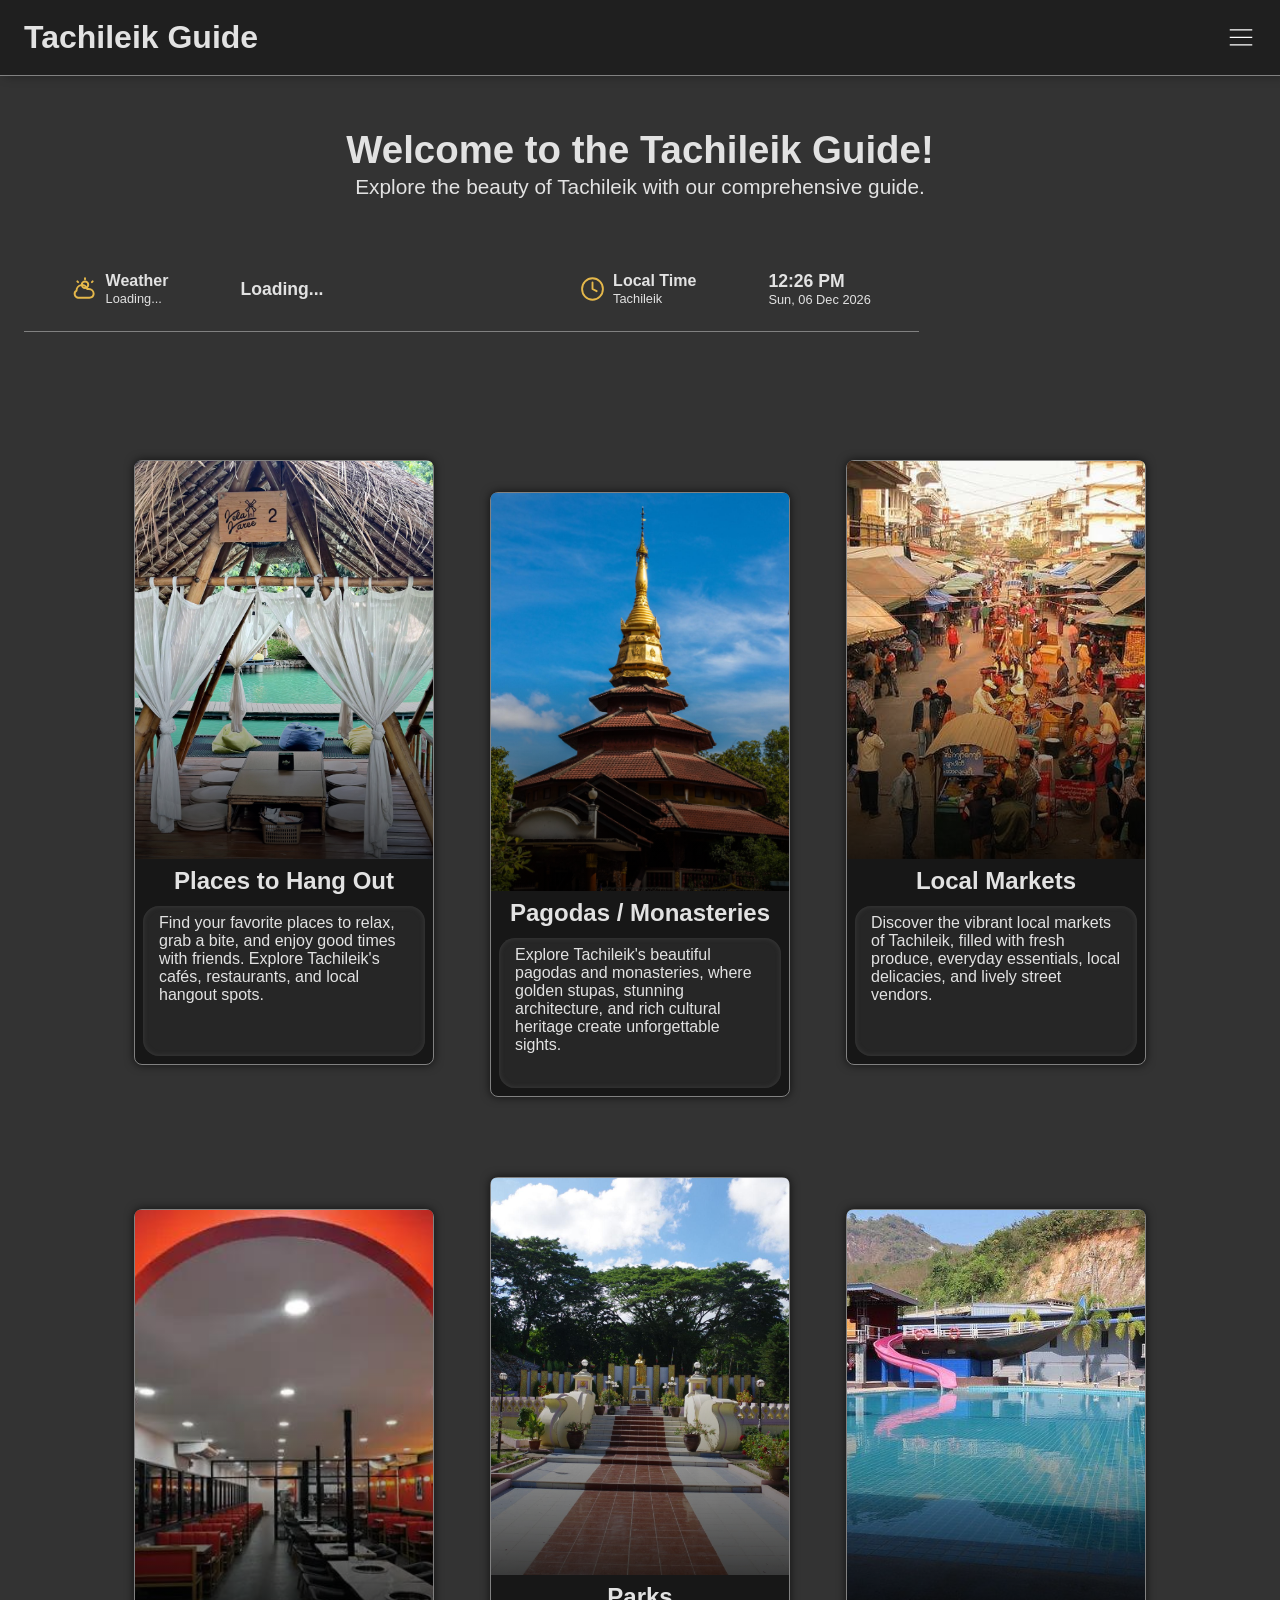
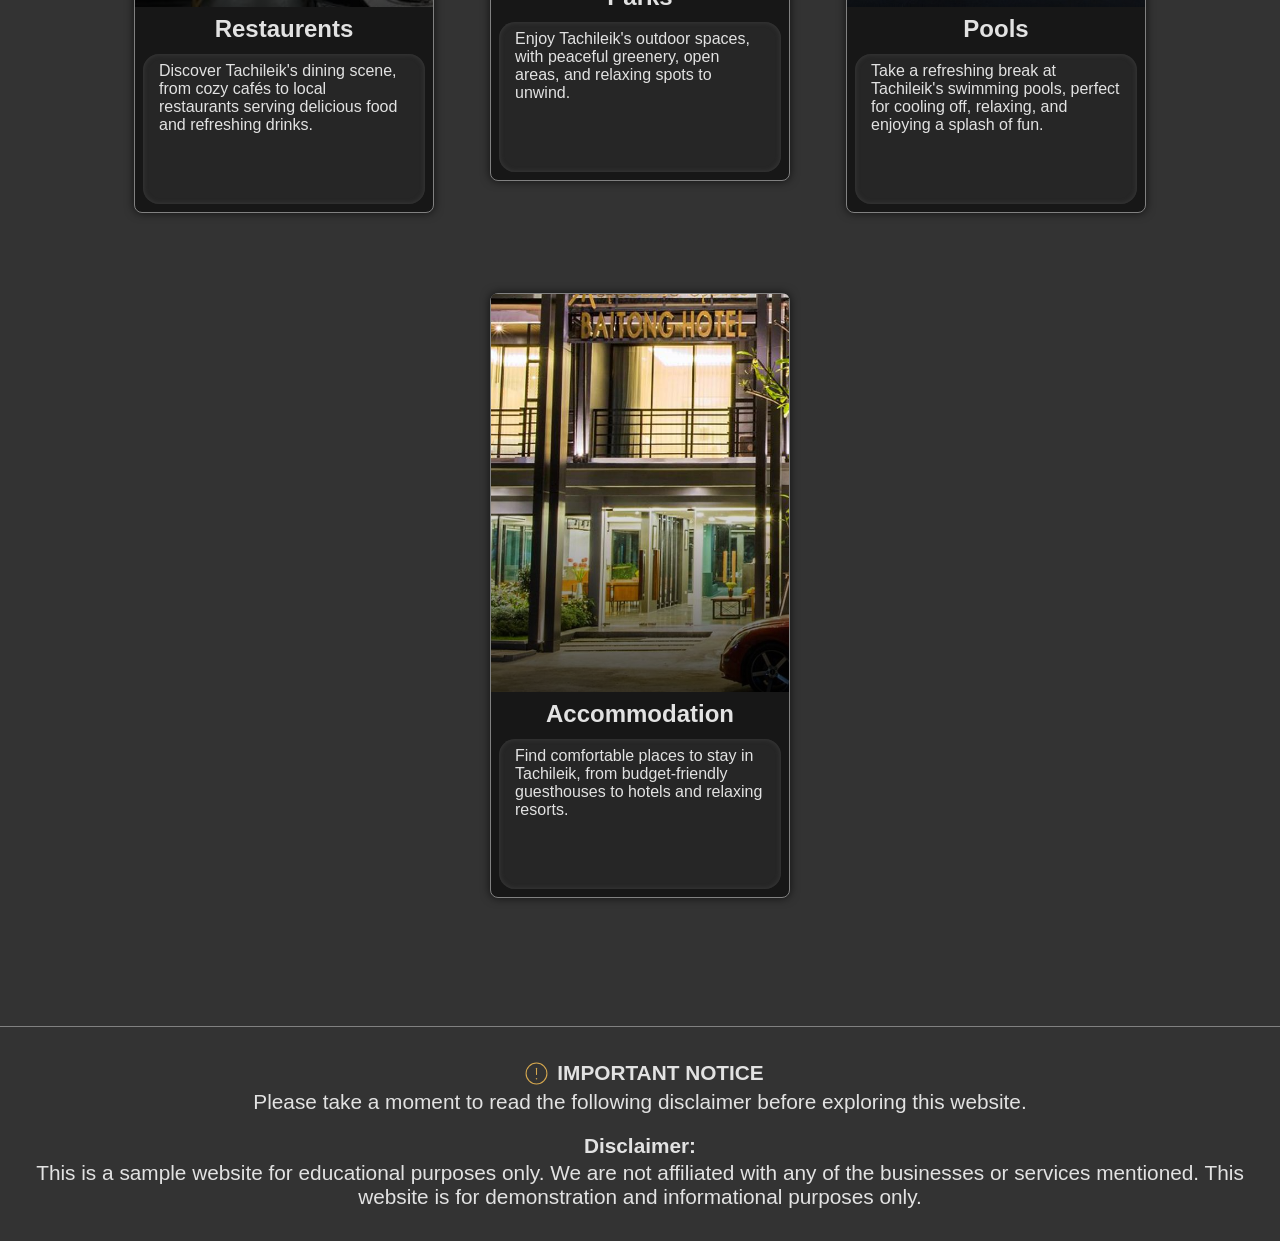
==== index.html @ 9fef6ff6 "commit 5" ====
<!DOCTYPE html>
<html lang="en">

<head>
<!--START OF HEAD-->
  <meta charset="UTF-8">
  <meta name="viewport" content="width=device-width, initial-scale=1.0">

  <link rel="stylesheet" href="../css/tachileik-guide.min.css">

  <link rel="preload" as="style" href="../css/tachileik-guide.min.css" fetchpriority="high">
  <link rel="preload" as="image" href="../images/img2.png" fetchpriority="high">
  <link rel="preload" as="image" href="../images/temple.png">
  
  <title>Tachileik Guide</title>
<!--END OF HEAD-->
</head>

<body>
<!--START OF BODY-->
  <div id="header"></div>

  <main>
  <!--START OF MAIN-->
    <h2 class="welcome">Welcome to the Tachileik Guide!</h2>
    <p class="follow-up">Explore the beauty of Tachileik with our comprehensive guide.</p>

    <div class="weather-info">
      <div class="first-weather-row">
        <img class="weather-icon" src="../images/weather-icon (1).svg" alt="Weather-Icon">
        
        <div class="weather-container">
          <p class="weather-text">Weather</p>
          <p id="weather">Loading...</p>
        </div>

        <p id="temperature">Loading...</p>
      </div>
      
      <div class="second-weather-row">
        <img class="clock-icon" src="../images/clock-icon (1).svg" alt="Clock-Icon">

        <div class="clock-text-container">
          <p class="clock-text1">Local Time</p>
          <p class="clock-text2">Tachileik</p>
        </div>

        <div>
          <p id="local-time">--:--</p>
          <div id="local-date"></div>
        </div>
      </div>
    </div>

    <div class="cards-container1">
      <div class="card">
        <a class="img-container" href="https://rays-08.github.io/Tour-Guide/places-to-hang-out.html">
          <img class="img" src="../images/img2.png" alt="Places to Hang Out" loading="eager" decoding="async" fetchpriority="high">
        </a>
        <div class="card-title">Places to Hang Out</div>
        <div class="description">
          Find your favorite places to relax, grab a bite, and enjoy good times with friends. Explore Tachileik's cafés, restaurants, and local hangout spots.
        </div>
      </div>

      <div class="card-down">
        <a class="img-container" href="https://rays-08.github.io/Tour-Guide/pagodas.html">
          <img class="img" src="../images/temple.png" alt="Pagodas And Monasteries" loading="eager" decoding="async" fetchpriority="high">
        </a>
        <div class="card-title">Pagodas / Monasteries</div>
        <div class="description">
          Explore Tachileik's beautiful pagodas and monasteries, where golden stupas, stunning architecture, and rich cultural heritage create unforgettable sights.
        </div>
      </div>

      <div class="card">
        <a class="img-container">
          <img class="img" src="../images/SnFEyh2oDvaNOJQfcMAujyVOB-jiiSwL-f52LvR13aoZJwIIqnyJbkn3SBU4xixi9l1EBzee65t_29WYkrBfz5Sn_pTcyrygx_bmz1-sH93n67tfgxj6CEBc_IGyyyPQIz2jNd_o9pTVyCtwMfGjGwdp.png" alt="Local Markets" loading="eager" decoding="async" fetchpriority="high">
        </a>
        <div class="card-title">Local Markets</div>
        <div class="description">
          Discover the vibrant local markets of Tachileik, filled with fresh produce, everyday essentials, local delicacies, and lively street vendors.
        </div>
      </div>

      <div class="card-down">
        <a class="img-container">
          <img class="img" src="../images/dafs.png" alt="Restaurents" loading="lazy" decoding="async">
        </a>
        <div class="card-title">Restaurents</div>
        <div class="description">
          Discover Tachileik's dining scene, from cozy cafés to local restaurants serving delicious food and refreshing drinks.
        </div>
      </div>

      <div class="card">
        <a class="img-container">
          <img class="img" src="../images/fs.png" alt="Parks" loading="lazy" decoding="async">
        </a>
        <div class="card-title">Parks</div>
        <div class="description">
          Enjoy Tachileik's outdoor spaces, with peaceful greenery, open areas, and relaxing spots to unwind.
        </div>
      </div>

      <div class="card-down">
        <a class="img-container">
          <img class="img" src="../images/gsgs.png" alt="Pools" loading="lazy" decoding="async">
        </a>
        <div class="card-title">Pools</div>
        <div class="description">
          Take a refreshing break at Tachileik's swimming pools, perfect for cooling off, relaxing, and enjoying a splash of fun.
        </div>
      </div>

      <div class="card">
        <a class="img-container">
          <img class="img" src="../images/jky.png" alt="Accommodation" loading="lazy" decoding="async">
        </a>
        <div class="card-title">Accommodation</div>
        <div class="description">
          Find comfortable places to stay in Tachileik, from budget-friendly guesthouses to hotels and relaxing resorts.
        </div>
      </div>
    </div>
  <!--END OF MAIN-->
  </main>

  <div id="footer"></div>

  <script src="./javascript/tachileik-guide.js"></script>
  <script src="./javascript/components.js"></script>
<!--END OF BODY-->
</body>

</html>
---- css/tachileik-guide.min.css ----
*{padding:0;margin:0;box-sizing:border-box}html,body{min-height:100%}body{min-height:100vh;display:flex;flex-direction:column}body *{font-family:"Segoe UI",Tahoma,Geneva,Verdana,sans-serif;font-size:clamp(1rem,1.8vw,1.3rem);color:#e2e2e2}main{flex:1}footer{margin-top:auto}body header .topBar{display:flex;flex-direction:row;align-items:center;height:76px;justify-content:space-between;padding:1rem 1.5rem;background-color:#1f1f1f;box-shadow:5px 0 10px rgba(0,0,0,.3568627451);margin-bottom:1.5rem;border-bottom:1px solid #818181;position:fixed;right:0;left:0;top:0;z-index:2}body header .topBar .title-h1>a{font-size:2rem;white-space:nowrap;text-decoration:none}body header .topBar .menu-toggel{width:30px;height:30px}body header .topBar .menu-toggel .menu{width:100%;height:100%;filter:brightness(0) invert(1)}body footer .footer-contents{display:flex;flex-direction:column;justify-content:center;gap:1rem;font-size:clamp(.7rem,1.5vw,1rem);text-align:center;padding:2rem 1rem;color:#e2e2e2;border-top:1px solid #818181}body footer .footer-contents .notice-container{display:flex;flex-direction:column;line-height:1.8rem}body footer .footer-contents .notice-container .notice{display:flex;justify-content:center;align-items:center}body footer .footer-contents .notice-container .notice .notice-icon{width:clamp(20px,2.5vw,25px);height:clamp(20px,2.5vw,25px);margin-inline:.5rem}body footer .footer-contents .notice-container .notice .notice-text{font-weight:600}body footer .footer-contents .disclaimer-container{display:flex;flex-direction:column}body footer .footer-contents .disclaimer-container .disclaimer-title{line-height:1.8rem;font-weight:600}body main .cards-container1 .card,body main .cards-container1 .card-down,body main .cards-container2 .card,body main .cards-container2 .card-down{display:flex;flex-direction:column;justify-content:center;width:clamp(200px,25vw,300px);margin-inline:1rem;background-color:hsl(0,0%,9%);border-radius:.5rem;box-shadow:0 0 10px rgba(2,2,2,.6784313725);border:1px solid #818181}body main .cards-container1 .card .description,body main .cards-container1 .card-down .description,body main .cards-container2 .card .description,body main .cards-container2 .card-down .description{font-size:clamp(.8rem,1.5cqw,1rem);height:150px;background-color:hsl(0,0%,15%);border-radius:1rem;padding:.5rem 1rem;margin:.2rem .5rem .5rem;box-shadow:inset 0 0 5px #3d3d3d}body main .cards-container1 .card .img-container .img:hover,body main .cards-container1 .card-down .img-container .img:hover,body main .cards-container2 .card .img-container .img:hover,body main .cards-container2 .card-down .img-container .img:hover,body main .cards-container2 .card2 .img-container2 .img2:hover{transform:scale(1.1)}body main .cards-container2 .card2 .img-container2::after,body main .cards-container1 .card .img-container::after,body main .cards-container1 .card-down .img-container::after,body main .cards-container2 .card .img-container::after,body main .cards-container2 .card-down .img-container::after{position:absolute;inset:0;background:linear-gradient(to top, rgba(0, 0, 0, 0.75), transparent 55%);pointer-events:none}body main .cards-container2 .card2{display:flex;width:clamp(400px,50cqw,600px);height:clamp(300px,30cqw,400px);border-radius:.5rem;box-shadow:0 0 10px rgba(2,2,2,.6784313725);border:1px solid #818181}body{padding-top:8rem;background-color:#333}body header .topBar .title-h1>a{text-decoration:none}body main{padding-inline:1.5rem}body main .welcome{font-size:clamp(2rem,3vw,3rem);margin-block-end:.2rem;text-align:center}body main .follow-up{font-weight:500;text-align:center}body main .weather-info{display:flex;width:fit-content;gap:clamp(5rem,20vw,30rem);margin-top:3rem;justify-content:center;align-items:center;justify-self:center;padding:1.5rem 3rem;border-bottom:1px solid #818181}body main .weather-info .first-weather-row,body main .weather-info .second-weather-row{display:flex;gap:.5rem;justify-content:center;align-items:center}body main .weather-info .first-weather-row .weather-icon,body main .weather-info .first-weather-row .clock-icon,body main .weather-info .second-weather-row .weather-icon,body main .weather-info .second-weather-row .clock-icon{width:clamp(24px,2vw,34px)}body main .weather-info .first-weather-row .weather-container,body main .weather-info .first-weather-row .clock-text-container,body main .weather-info .second-weather-row .weather-container,body main .weather-info .second-weather-row .clock-text-container{display:flex;flex-direction:column;gap:.1rem;margin-right:clamp(2rem,5cqw,5rem)}body main .weather-info .first-weather-row .weather-container .weather-text,body main .weather-info .first-weather-row .weather-container .clock-text1,body main .weather-info .first-weather-row .clock-text-container .weather-text,body main .weather-info .first-weather-row .clock-text-container .clock-text1,body main .weather-info .second-weather-row .weather-container .weather-text,body main .weather-info .second-weather-row .weather-container .clock-text1,body main .weather-info .second-weather-row .clock-text-container .weather-text,body main .weather-info .second-weather-row .clock-text-container .clock-text1{font-weight:bold;font-size:clamp(1rem,1cqw,1.3rem)}body main .weather-info .first-weather-row .weather-container #weather,body main .weather-info .first-weather-row .weather-container .clock-text2,body main .weather-info .first-weather-row .clock-text-container #weather,body main .weather-info .first-weather-row .clock-text-container .clock-text2,body main .weather-info .second-weather-row .weather-container #weather,body main .weather-info .second-weather-row .weather-container .clock-text2,body main .weather-info .second-weather-row .clock-text-container #weather,body main .weather-info .second-weather-row .clock-text-container .clock-text2{font-size:clamp(.8rem,1cqw,1rem)}body main .weather-info .first-weather-row #temperature,body main .weather-info .first-weather-row #local-time,body main .weather-info .second-weather-row #temperature,body main .weather-info .second-weather-row #local-time{font-weight:bold;font-size:clamp(1.1rem,1.2cqw,1.5rem)}body main .weather-info .first-weather-row #local-date,body main .weather-info .second-weather-row #local-date{font-size:clamp(.8rem,1cqw,1rem)}body main .cards-container1,body main .cards-container2{display:flex;flex-wrap:wrap;justify-content:center;align-items:flex-start;gap:1.5rem;row-gap:5rem;margin-block:8rem}body main .cards-container1 .card .img-container,body main .cards-container1 .card-down .img-container,body main .cards-container2 .card .img-container,body main .cards-container2 .card-down .img-container{width:100%;overflow:hidden;position:relative;cursor:pointer}body main .cards-container1 .card .img-container::after,body main .cards-container1 .card-down .img-container::after,body main .cards-container2 .card .img-container::after,body main .cards-container2 .card-down .img-container::after{content:""}body main .cards-container1 .card .img-container .img,body main .cards-container1 .card-down .img-container .img,body main .cards-container2 .card .img-container .img,body main .cards-container2 .card-down .img-container .img{width:100%;aspect-ratio:3/4;object-fit:cover;border-top-right-radius:.3rem;border-top-left-radius:.3rem;transition:transform .4s ease;display:block}body main .cards-container1 .card .card-title,body main .cards-container1 .card-down .card-title,body main .cards-container2 .card .card-title,body main .cards-container2 .card-down .card-title{font-size:clamp(1rem,2vw,1.5rem);font-weight:600;text-align:center;margin-block:.5rem}body main .cards-container1 .card-down,body main .cards-container2 .card-down{margin-block-start:2rem}@media(min-width: 1819px){.cards-container1>:last-child{margin-block-start:2rem}}body header .right-section{display:flex;align-items:center;justify-content:center;gap:clamp(.5rem,3vw,2.5rem)}body header .right-section .weather-clock{display:flex;gap:1rem;align-items:center;justify-content:center}body header .right-section .weather-clock .weather-icon,body header .right-section .weather-clock .clock-icon{width:24px}body header .right-section .weather-clock #temperature,body header .right-section .weather-clock #local-time{font-weight:600;font-size:clamp(.8rem,2vw,.9rem)}body header .right-section .weather-clock #weather,body header .right-section .weather-clock .clock-text{font-size:clamp(.7rem,2vw,.8rem)}body header .right-section .separator{width:1px;height:3rem;background-color:#818181}body header .right-section #local-date{font-size:clamp(.7rem,2vw,.8rem)}body main .img-bg-container{display:flex;flex-direction:column;justify-content:center;align-items:center;text-align:center;padding:2rem 3.5rem;background-size:cover;background-position:center;background-repeat:no-repeat;border-radius:.5rem;box-shadow:0 0 10px rgba(2,2,2,.6784313725);position:relative;overflow:hidden}body main .img-bg-container::after{content:"";background-color:rgba(0,0,0,.75);position:absolute;inset:0;pointer-events:none}body main .img-bg-container .welcome2{font-size:calc(clamp(2rem,3vw,3rem) - .5rem);margin-block-end:.8rem;position:relative;z-index:1;color:hsl(0,0%,83.6274509804%)}body main .img-bg-container .follow-up2{font-size:clamp(1rem,1.5vw,1.2rem);position:relative;z-index:1}body main #places-to-hang-out{background-image:url("../images/kloi.png")}body main #pagodas{background-image:url("../images/79a24e03-c381-4949-a193-526b36114dab.png")}body main .bottom-border{width:100%;height:1px;background-color:#818181;margin-top:2rem}body main .cards-container2{gap:1.5rem;row-gap:3rem;margin-block:5rem}body main .cards-container2 .card2{overflow:hidden}body main .cards-container2 .card2 .img-container2{cursor:pointer;width:50cqw;min-width:150px;overflow:hidden;position:relative}body main .cards-container2 .card2 .img-container2::after{content:"";background:linear-gradient(to left, rgba(0, 0, 0, 0.75), transparent 55%)}body main .cards-container2 .card2 .img-container2 .img2{aspect-ratio:5/6;width:100%;height:100%;object-fit:cover;transition:transform .4s ease}body main .cards-container2 .card2 .card-info-container{display:flex;flex-direction:column;border-left:1rem solid #4c5170;padding:.5rem 1rem}body main .cards-container2 .card2 .card-info-container .card-title2{margin-block-start:.5rem;padding-bottom:.5rem;font-weight:600;font-size:clamp(1rem,2cqw,1.5rem);border-bottom:1px solid #818181}body main .cards-container2 .card2 .card-info-container .card-title2:has(span) span{display:block}body main .cards-container2 .card2 .card-info-container .description2{flex-grow:1;font-size:clamp(1rem,1cqw,1.3rem);margin-block-start:.5rem;font-size:clamp(.7rem,1.5cqw,1.15rem)}body main .cards-container2 .card2 .card-info-container .placeholder-notice-container{display:block;line-height:1.5cqw;padding-block-end:1rem}body main .cards-container2 .card2 .card-info-container .placeholder-notice-container .placeholder-notice{color:#aaa;font-size:clamp(.6rem,1.2cqw,1rem)}body main .cards-container2>div:nth-child(4) .card-info-container .card-title2{font-size:clamp(.8rem,1.6cqw,1.5rem)}
---- css/tachileik-guide.min.css ----
*{padding:0;margin:0;box-sizing:border-box}html,body{min-height:100%}body{min-height:100vh;display:flex;flex-direction:column}body *{font-family:"Segoe UI",Tahoma,Geneva,Verdana,sans-serif;font-size:clamp(1rem,1.8vw,1.3rem);color:#e2e2e2}main{flex:1}footer{margin-top:auto}body header .topBar{display:flex;flex-direction:row;align-items:center;height:76px;justify-content:space-between;padding:1rem 1.5rem;background-color:#1f1f1f;box-shadow:5px 0 10px rgba(0,0,0,.3568627451);margin-bottom:1.5rem;border-bottom:1px solid #818181;position:fixed;right:0;left:0;top:0;z-index:2}body header .topBar .title-h1>a{font-size:2rem;white-space:nowrap;text-decoration:none}body header .topBar .menu-toggel{width:30px;height:30px}body header .topBar .menu-toggel .menu{width:100%;height:100%;filter:brightness(0) invert(1)}body footer .footer-contents{display:flex;flex-direction:column;justify-content:center;gap:1rem;font-size:clamp(.7rem,1.5vw,1rem);text-align:center;padding:2rem 1rem;color:#e2e2e2;border-top:1px solid #818181}body footer .footer-contents .notice-container{display:flex;flex-direction:column;line-height:1.8rem}body footer .footer-contents .notice-container .notice{display:flex;justify-content:center;align-items:center}body footer .footer-contents .notice-container .notice .notice-icon{width:clamp(20px,2.5vw,25px);height:clamp(20px,2.5vw,25px);margin-inline:.5rem}body footer .footer-contents .notice-container .notice .notice-text{font-weight:600}body footer .footer-contents .disclaimer-container{display:flex;flex-direction:column}body footer .footer-contents .disclaimer-container .disclaimer-title{line-height:1.8rem;font-weight:600}body main .cards-container1 .card,body main .cards-container1 .card-down,body main .cards-container2 .card,body main .cards-container2 .card-down{display:flex;flex-direction:column;justify-content:center;width:clamp(200px,25vw,300px);margin-inline:1rem;background-color:hsl(0,0%,9%);border-radius:.5rem;box-shadow:0 0 10px rgba(2,2,2,.6784313725);border:1px solid #818181}body main .cards-container1 .card .description,body main .cards-container1 .card-down .description,body main .cards-container2 .card .description,body main .cards-container2 .card-down .description{font-size:clamp(.8rem,1.5cqw,1rem);height:150px;background-color:hsl(0,0%,15%);border-radius:1rem;padding:.5rem 1rem;margin:.2rem .5rem .5rem;box-shadow:inset 0 0 5px #3d3d3d}body main .cards-container1 .card .img-container .img:hover,body main .cards-container1 .card-down .img-container .img:hover,body main .cards-container2 .card .img-container .img:hover,body main .cards-container2 .card-down .img-container .img:hover,body main .cards-container2 .card2 .img-container2 .img2:hover{transform:scale(1.1)}body main .cards-container2 .card2 .img-container2::after,body main .cards-container1 .card .img-container::after,body main .cards-container1 .card-down .img-container::after,body main .cards-container2 .card .img-container::after,body main .cards-container2 .card-down .img-container::after{position:absolute;inset:0;background:linear-gradient(to top, rgba(0, 0, 0, 0.75), transparent 55%);pointer-events:none}body main .cards-container2 .card2{display:flex;width:clamp(400px,50cqw,600px);height:clamp(300px,30cqw,400px);border-radius:.5rem;box-shadow:0 0 10px rgba(2,2,2,.6784313725);border:1px solid #818181}body{padding-top:8rem;background-color:#333}body header .topBar .title-h1>a{text-decoration:none}body main{padding-inline:1.5rem}body main .welcome{font-size:clamp(2rem,3vw,3rem);margin-block-end:.2rem;text-align:center}body main .follow-up{font-weight:500;text-align:center}body main .weather-info{display:flex;width:fit-content;gap:clamp(5rem,20vw,30rem);margin-top:3rem;justify-content:center;align-items:center;justify-self:center;padding:1.5rem 3rem;border-bottom:1px solid #818181}body main .weather-info .first-weather-row,body main .weather-info .second-weather-row{display:flex;gap:.5rem;justify-content:center;align-items:center}body main .weather-info .first-weather-row .weather-icon,body main .weather-info .first-weather-row .clock-icon,body main .weather-info .second-weather-row .weather-icon,body main .weather-info .second-weather-row .clock-icon{width:clamp(24px,2vw,34px)}body main .weather-info .first-weather-row .weather-container,body main .weather-info .first-weather-row .clock-text-container,body main .weather-info .second-weather-row .weather-container,body main .weather-info .second-weather-row .clock-text-container{display:flex;flex-direction:column;gap:.1rem;margin-right:clamp(2rem,5cqw,5rem)}body main .weather-info .first-weather-row .weather-container .weather-text,body main .weather-info .first-weather-row .weather-container .clock-text1,body main .weather-info .first-weather-row .clock-text-container .weather-text,body main .weather-info .first-weather-row .clock-text-container .clock-text1,body main .weather-info .second-weather-row .weather-container .weather-text,body main .weather-info .second-weather-row .weather-container .clock-text1,body main .weather-info .second-weather-row .clock-text-container .weather-text,body main .weather-info .second-weather-row .clock-text-container .clock-text1{font-weight:bold;font-size:clamp(1rem,1cqw,1.3rem)}body main .weather-info .first-weather-row .weather-container #weather,body main .weather-info .first-weather-row .weather-container .clock-text2,body main .weather-info .first-weather-row .clock-text-container #weather,body main .weather-info .first-weather-row .clock-text-container .clock-text2,body main .weather-info .second-weather-row .weather-container #weather,body main .weather-info .second-weather-row .weather-container .clock-text2,body main .weather-info .second-weather-row .clock-text-container #weather,body main .weather-info .second-weather-row .clock-text-container .clock-text2{font-size:clamp(.8rem,1cqw,1rem)}body main .weather-info .first-weather-row #temperature,body main .weather-info .first-weather-row #local-time,body main .weather-info .second-weather-row #temperature,body main .weather-info .second-weather-row #local-time{font-weight:bold;font-size:clamp(1.1rem,1.2cqw,1.5rem)}body main .weather-info .first-weather-row #local-date,body main .weather-info .second-weather-row #local-date{font-size:clamp(.8rem,1cqw,1rem)}body main .cards-container1,body main .cards-container2{display:flex;flex-wrap:wrap;justify-content:center;align-items:flex-start;gap:1.5rem;row-gap:5rem;margin-block:8rem}body main .cards-container1 .card .img-container,body main .cards-container1 .card-down .img-container,body main .cards-container2 .card .img-container,body main .cards-container2 .card-down .img-container{width:100%;overflow:hidden;position:relative;cursor:pointer}body main .cards-container1 .card .img-container::after,body main .cards-container1 .card-down .img-container::after,body main .cards-container2 .card .img-container::after,body main .cards-container2 .card-down .img-container::after{content:""}body main .cards-container1 .card .img-container .img,body main .cards-container1 .card-down .img-container .img,body main .cards-container2 .card .img-container .img,body main .cards-container2 .card-down .img-container .img{width:100%;aspect-ratio:3/4;object-fit:cover;border-top-right-radius:.3rem;border-top-left-radius:.3rem;transition:transform .4s ease;display:block}body main .cards-container1 .card .card-title,body main .cards-container1 .card-down .card-title,body main .cards-container2 .card .card-title,body main .cards-container2 .card-down .card-title{font-size:clamp(1rem,2vw,1.5rem);font-weight:600;text-align:center;margin-block:.5rem}body main .cards-container1 .card-down,body main .cards-container2 .card-down{margin-block-start:2rem}@media(min-width: 1819px){.cards-container1>:last-child{margin-block-start:2rem}}body header .right-section{display:flex;align-items:center;justify-content:center;gap:clamp(.5rem,3vw,2.5rem)}body header .right-section .weather-clock{display:flex;gap:1rem;align-items:center;justify-content:center}body header .right-section .weather-clock .weather-icon,body header .right-section .weather-clock .clock-icon{width:24px}body header .right-section .weather-clock #temperature,body header .right-section .weather-clock #local-time{font-weight:600;font-size:clamp(.8rem,2vw,.9rem)}body header .right-section .weather-clock #weather,body header .right-section .weather-clock .clock-text{font-size:clamp(.7rem,2vw,.8rem)}body header .right-section .separator{width:1px;height:3rem;background-color:#818181}body header .right-section #local-date{font-size:clamp(.7rem,2vw,.8rem)}body main .img-bg-container{display:flex;flex-direction:column;justify-content:center;align-items:center;text-align:center;padding:2rem 3.5rem;background-size:cover;background-position:center;background-repeat:no-repeat;border-radius:.5rem;box-shadow:0 0 10px rgba(2,2,2,.6784313725);position:relative;overflow:hidden}body main .img-bg-container::after{content:"";background-color:rgba(0,0,0,.75);position:absolute;inset:0;pointer-events:none}body main .img-bg-container .welcome2{font-size:calc(clamp(2rem,3vw,3rem) - .5rem);margin-block-end:.8rem;position:relative;z-index:1;color:hsl(0,0%,83.6274509804%)}body main .img-bg-container .follow-up2{font-size:clamp(1rem,1.5vw,1.2rem);position:relative;z-index:1}body main #places-to-hang-out{background-image:url("../images/kloi.png")}body main #pagodas{background-image:url("../images/79a24e03-c381-4949-a193-526b36114dab.png")}body main .bottom-border{width:100%;height:1px;background-color:#818181;margin-top:2rem}body main .cards-container2{gap:1.5rem;row-gap:3rem;margin-block:5rem}body main .cards-container2 .card2{overflow:hidden}body main .cards-container2 .card2 .img-container2{cursor:pointer;width:50cqw;min-width:150px;overflow:hidden;position:relative}body main .cards-container2 .card2 .img-container2::after{content:"";background:linear-gradient(to left, rgba(0, 0, 0, 0.75), transparent 55%)}body main .cards-container2 .card2 .img-container2 .img2{aspect-ratio:5/6;width:100%;height:100%;object-fit:cover;transition:transform .4s ease}body main .cards-container2 .card2 .card-info-container{display:flex;flex-direction:column;border-left:1rem solid #4c5170;padding:.5rem 1rem}body main .cards-container2 .card2 .card-info-container .card-title2{margin-block-start:.5rem;padding-bottom:.5rem;font-weight:600;font-size:clamp(1rem,2cqw,1.5rem);border-bottom:1px solid #818181}body main .cards-container2 .card2 .card-info-container .card-title2:has(span) span{display:block}body main .cards-container2 .card2 .card-info-container .description2{flex-grow:1;font-size:clamp(1rem,1cqw,1.3rem);margin-block-start:.5rem;font-size:clamp(.7rem,1.5cqw,1.15rem)}body main .cards-container2 .card2 .card-info-container .placeholder-notice-container{display:block;line-height:1.5cqw;padding-block-end:1rem}body main .cards-container2 .card2 .card-info-container .placeholder-notice-container .placeholder-notice{color:#aaa;font-size:clamp(.6rem,1.2cqw,1rem)}body main .cards-container2>div:nth-child(4) .card-info-container .card-title2{font-size:clamp(.8rem,1.6cqw,1.5rem)}
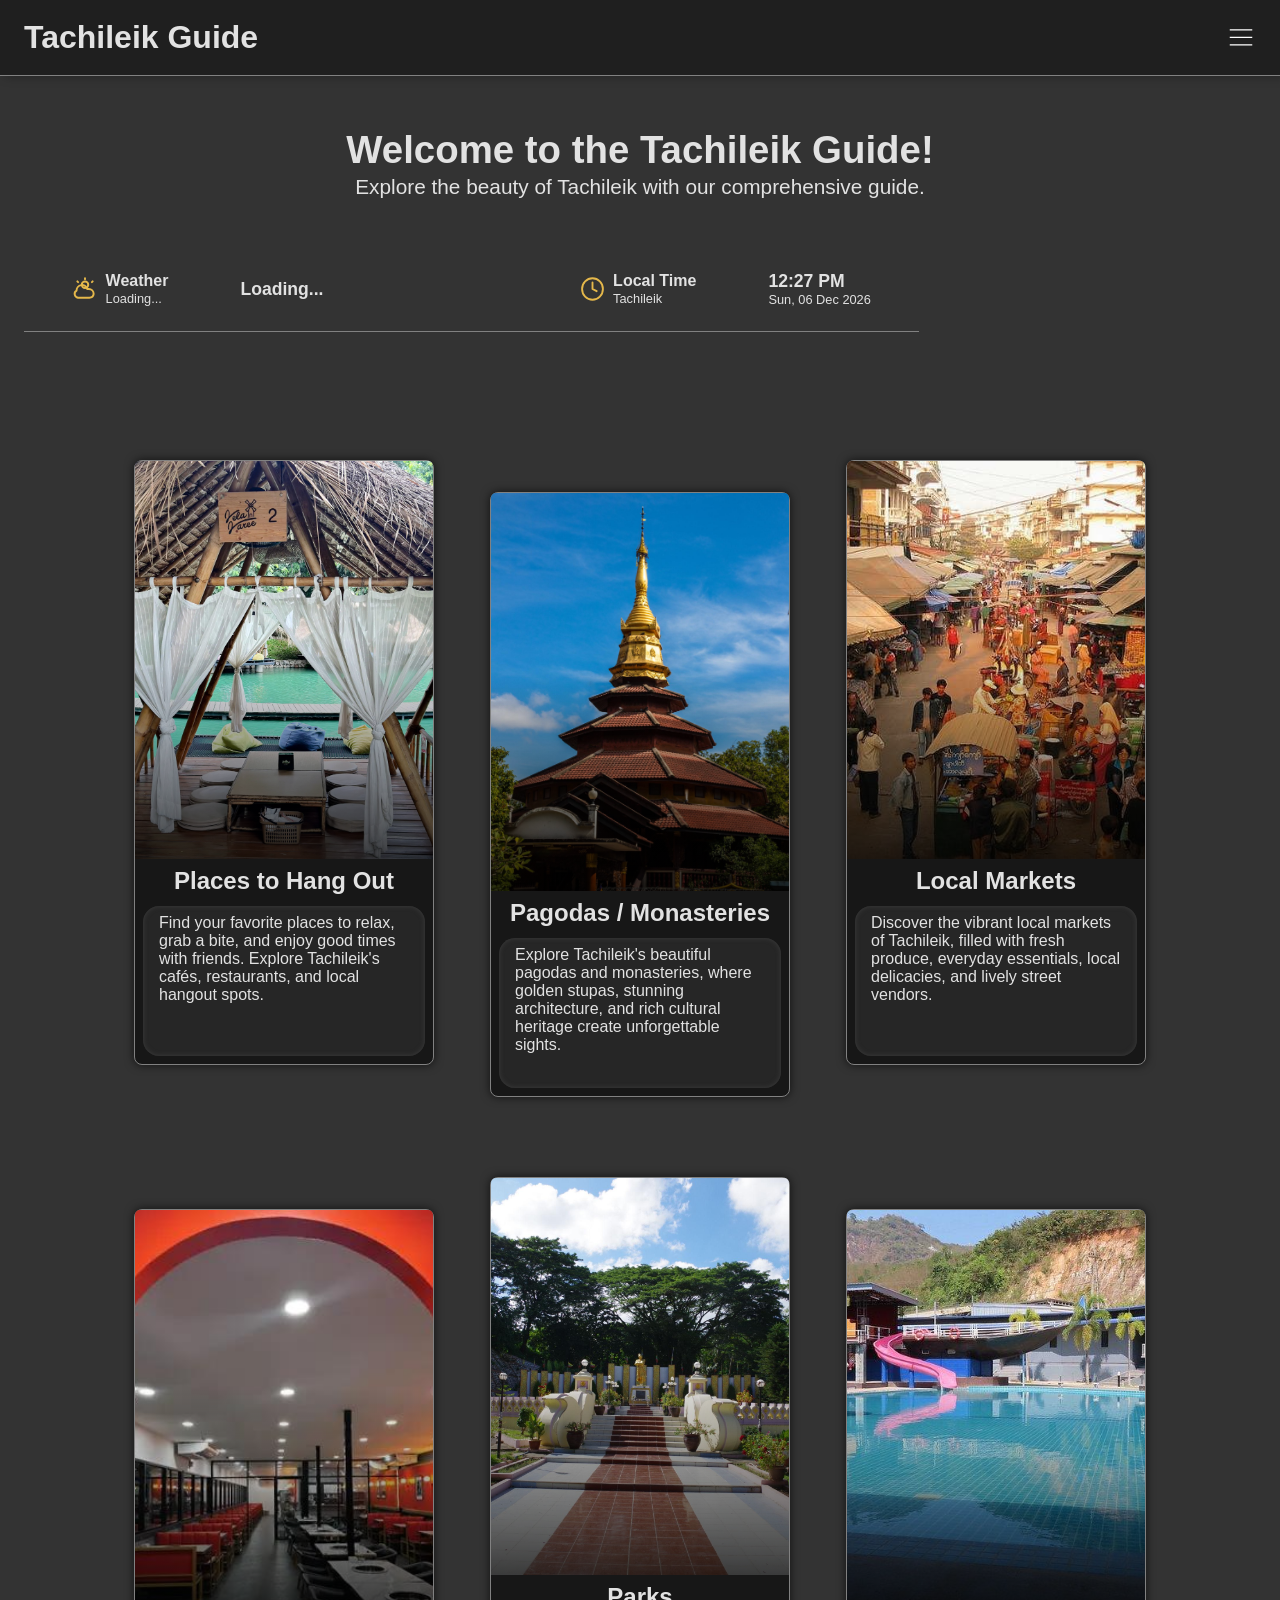
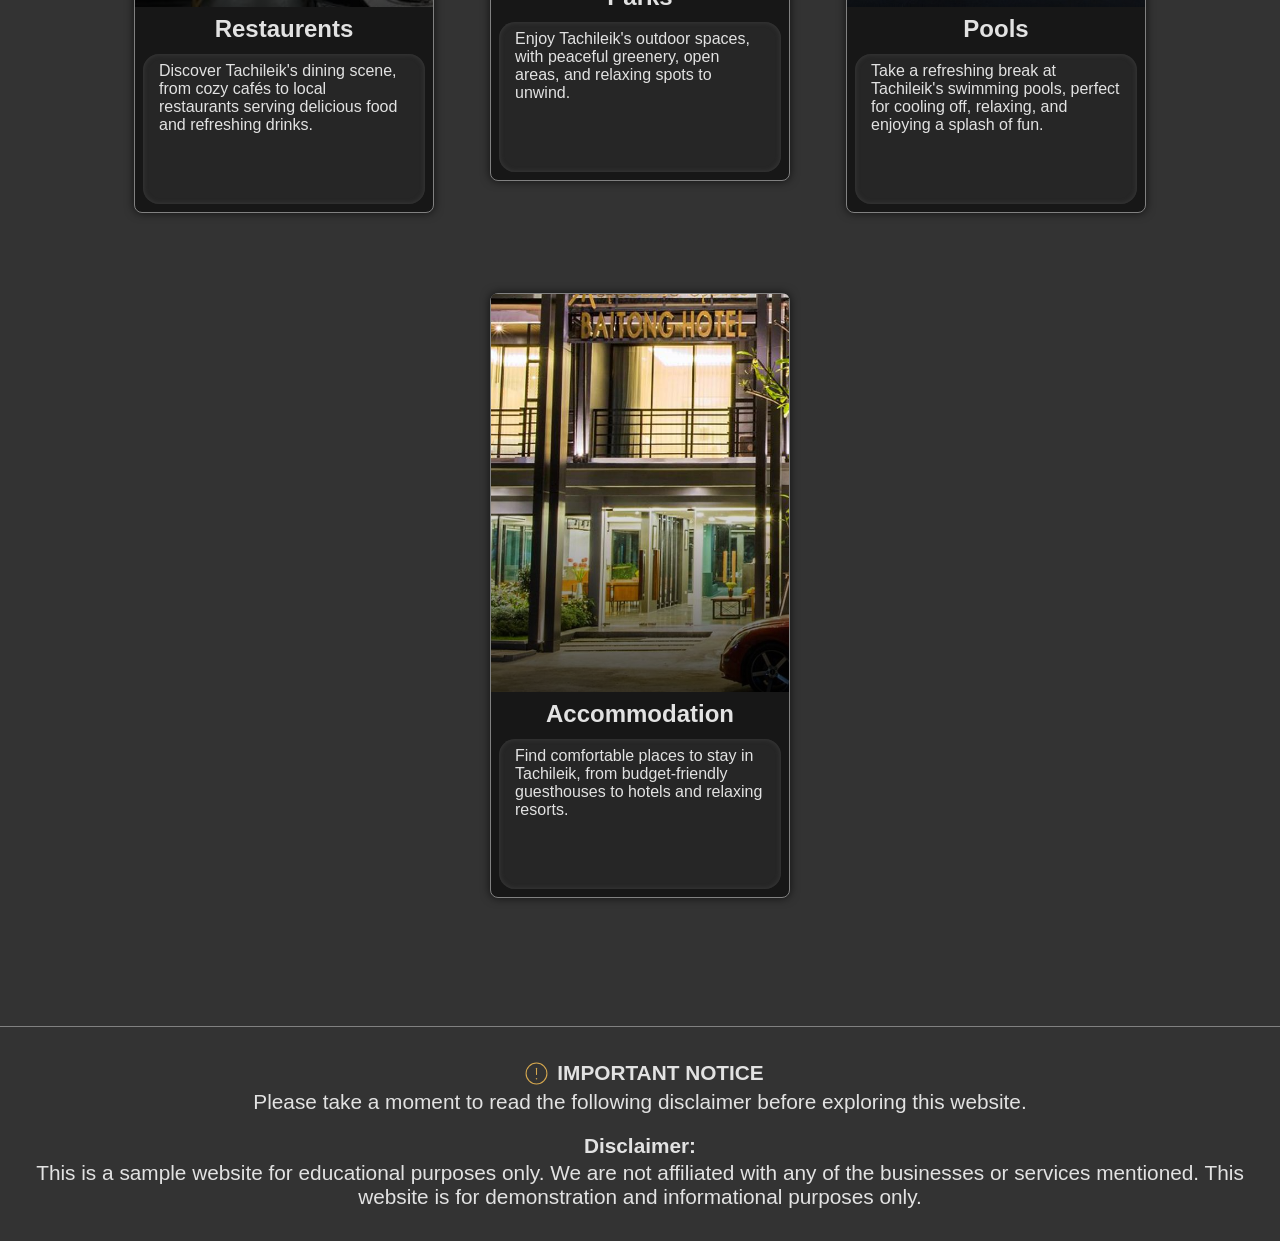
==== commit b02434f2: "linked" ====
--- a/index.html
+++ b/index.html
@@ -6,11 +6,11 @@
   <meta charset="UTF-8">
   <meta name="viewport" content="width=device-width, initial-scale=1.0">
 
-  <link rel="stylesheet" href="../css/tachileik-guide.min.css">
+  <link rel="stylesheet" href="css/tachileik-guide.min.css">
 
-  <link rel="preload" as="style" href="../css/tachileik-guide.min.css" fetchpriority="high">
-  <link rel="preload" as="image" href="../images/img2.png" fetchpriority="high">
-  <link rel="preload" as="image" href="../images/temple.png">
+  <link rel="preload" as="style" href="css/tachileik-guide.min.css" fetchpriority="high">
+  <link rel="preload" as="image" href="images/img2.png" fetchpriority="high">
+  <link rel="preload" as="image" href="images/temple.png">
   
   <title>Tachileik Guide</title>
 <!--END OF HEAD-->
@@ -27,7 +27,7 @@
 
     <div class="weather-info">
       <div class="first-weather-row">
-        <img class="weather-icon" src="../images/weather-icon (1).svg" alt="Weather-Icon">
+        <img class="weather-icon" src="images/weather-icon (1).svg" alt="Weather-Icon">
         
         <div class="weather-container">
           <p class="weather-text">Weather</p>
@@ -38,7 +38,7 @@
       </div>
       
       <div class="second-weather-row">
-        <img class="clock-icon" src="../images/clock-icon (1).svg" alt="Clock-Icon">
+        <img class="clock-icon" src="images/clock-icon (1).svg" alt="Clock-Icon">
 
         <div class="clock-text-container">
           <p class="clock-text1">Local Time</p>
@@ -54,8 +54,8 @@
 
     <div class="cards-container1">
       <div class="card">
-        <a class="img-container" href="https://rays-08.github.io/Tour-Guide/places-to-hang-out.html">
-          <img class="img" src="../images/img2.png" alt="Places to Hang Out" loading="eager" decoding="async" fetchpriority="high">
+        <a class="img-container" href="https://rays-08.github.io/Tachileik-Guide/places-to-hang-out.html">
+          <img class="img" src="images/img2.png" alt="Places to Hang Out" loading="eager" decoding="async" fetchpriority="high">
         </a>
         <div class="card-title">Places to Hang Out</div>
         <div class="description">
@@ -64,8 +64,8 @@
       </div>
 
       <div class="card-down">
-        <a class="img-container" href="https://rays-08.github.io/Tour-Guide/pagodas.html">
-          <img class="img" src="../images/temple.png" alt="Pagodas And Monasteries" loading="eager" decoding="async" fetchpriority="high">
+        <a class="img-container" href="https://rays-08.github.io/Tachileik-Guide/pagodas.html">
+          <img class="img" src="images/temple.png" alt="Pagodas And Monasteries" loading="eager" decoding="async" fetchpriority="high">
         </a>
         <div class="card-title">Pagodas / Monasteries</div>
         <div class="description">
@@ -74,8 +74,8 @@
       </div>
 
       <div class="card">
-        <a class="img-container">
-          <img class="img" src="../images/SnFEyh2oDvaNOJQfcMAujyVOB-jiiSwL-f52LvR13aoZJwIIqnyJbkn3SBU4xixi9l1EBzee65t_29WYkrBfz5Sn_pTcyrygx_bmz1-sH93n67tfgxj6CEBc_IGyyyPQIz2jNd_o9pTVyCtwMfGjGwdp.png" alt="Local Markets" loading="eager" decoding="async" fetchpriority="high">
+        <a class="img-container" href="https://rays-08.github.io/Tachileik-Guide/local-markets.html">
+          <img class="img" src="images/SnFEyh2oDvaNOJQfcMAujyVOB-jiiSwL-f52LvR13aoZJwIIqnyJbkn3SBU4xixi9l1EBzee65t_29WYkrBfz5Sn_pTcyrygx_bmz1-sH93n67tfgxj6CEBc_IGyyyPQIz2jNd_o9pTVyCtwMfGjGwdp.png" alt="Local Markets" loading="eager" decoding="async" fetchpriority="high">
         </a>
         <div class="card-title">Local Markets</div>
         <div class="description">
@@ -85,7 +85,7 @@
 
       <div class="card-down">
         <a class="img-container">
-          <img class="img" src="../images/dafs.png" alt="Restaurents" loading="lazy" decoding="async">
+          <img class="img" src="images/dafs.png" alt="Restaurents" loading="lazy" decoding="async">
         </a>
         <div class="card-title">Restaurents</div>
         <div class="description">
@@ -95,7 +95,7 @@
 
       <div class="card">
         <a class="img-container">
-          <img class="img" src="../images/fs.png" alt="Parks" loading="lazy" decoding="async">
+          <img class="img" src="images/fs.png" alt="Parks" loading="lazy" decoding="async">
         </a>
         <div class="card-title">Parks</div>
         <div class="description">
@@ -105,7 +105,7 @@
 
       <div class="card-down">
         <a class="img-container">
-          <img class="img" src="../images/gsgs.png" alt="Pools" loading="lazy" decoding="async">
+          <img class="img" src="images/gsgs.png" alt="Pools" loading="lazy" decoding="async">
         </a>
         <div class="card-title">Pools</div>
         <div class="description">
@@ -115,7 +115,7 @@
 
       <div class="card">
         <a class="img-container">
-          <img class="img" src="../images/jky.png" alt="Accommodation" loading="lazy" decoding="async">
+          <img class="img" src="images/jky.png" alt="Accommodation" loading="lazy" decoding="async">
         </a>
         <div class="card-title">Accommodation</div>
         <div class="description">
--- a/css/tachileik-guide.min.css
+++ b/css/tachileik-guide.min.css
@@ -1 +1 @@
-*{padding:0;margin:0;box-sizing:border-box}html,body{min-height:100%}body{min-height:100vh;display:flex;flex-direction:column}body *{font-family:"Segoe UI",Tahoma,Geneva,Verdana,sans-serif;font-size:clamp(1rem,1.8vw,1.3rem);color:#e2e2e2}main{flex:1}footer{margin-top:auto}body header .topBar{display:flex;flex-direction:row;align-items:center;height:76px;justify-content:space-between;padding:1rem 1.5rem;background-color:#1f1f1f;box-shadow:5px 0 10px rgba(0,0,0,.3568627451);margin-bottom:1.5rem;border-bottom:1px solid #818181;position:fixed;right:0;left:0;top:0;z-index:2}body header .topBar .title-h1>a{font-size:2rem;white-space:nowrap;text-decoration:none}body header .topBar .menu-toggel{width:30px;height:30px}body header .topBar .menu-toggel .menu{width:100%;height:100%;filter:brightness(0) invert(1)}body footer .footer-contents{display:flex;flex-direction:column;justify-content:center;gap:1rem;font-size:clamp(.7rem,1.5vw,1rem);text-align:center;padding:2rem 1rem;color:#e2e2e2;border-top:1px solid #818181}body footer .footer-contents .notice-container{display:flex;flex-direction:column;line-height:1.8rem}body footer .footer-contents .notice-container .notice{display:flex;justify-content:center;align-items:center}body footer .footer-contents .notice-container .notice .notice-icon{width:clamp(20px,2.5vw,25px);height:clamp(20px,2.5vw,25px);margin-inline:.5rem}body footer .footer-contents .notice-container .notice .notice-text{font-weight:600}body footer .footer-contents .disclaimer-container{display:flex;flex-direction:column}body footer .footer-contents .disclaimer-container .disclaimer-title{line-height:1.8rem;font-weight:600}body main .cards-container1 .card,body main .cards-container1 .card-down,body main .cards-container2 .card,body main .cards-container2 .card-down{display:flex;flex-direction:column;justify-content:center;width:clamp(200px,25vw,300px);margin-inline:1rem;background-color:hsl(0,0%,9%);border-radius:.5rem;box-shadow:0 0 10px rgba(2,2,2,.6784313725);border:1px solid #818181}body main .cards-container1 .card .description,body main .cards-container1 .card-down .description,body main .cards-container2 .card .description,body main .cards-container2 .card-down .description{font-size:clamp(.8rem,1.5cqw,1rem);height:150px;background-color:hsl(0,0%,15%);border-radius:1rem;padding:.5rem 1rem;margin:.2rem .5rem .5rem;box-shadow:inset 0 0 5px #3d3d3d}body main .cards-container1 .card .img-container .img:hover,body main .cards-container1 .card-down .img-container .img:hover,body main .cards-container2 .card .img-container .img:hover,body main .cards-container2 .card-down .img-container .img:hover,body main .cards-container2 .card2 .img-container2 .img2:hover{transform:scale(1.1)}body main .cards-container2 .card2 .img-container2::after,body main .cards-container1 .card .img-container::after,body main .cards-container1 .card-down .img-container::after,body main .cards-container2 .card .img-container::after,body main .cards-container2 .card-down .img-container::after{position:absolute;inset:0;background:linear-gradient(to top, rgba(0, 0, 0, 0.75), transparent 55%);pointer-events:none}body main .cards-container2 .card2{display:flex;width:clamp(400px,50cqw,600px);height:clamp(300px,30cqw,400px);border-radius:.5rem;box-shadow:0 0 10px rgba(2,2,2,.6784313725);border:1px solid #818181}body{padding-top:8rem;background-color:#333}body header .topBar .title-h1>a{text-decoration:none}body main{padding-inline:1.5rem}body main .welcome{font-size:clamp(2rem,3vw,3rem);margin-block-end:.2rem;text-align:center}body main .follow-up{font-weight:500;text-align:center}body main .weather-info{display:flex;width:fit-content;gap:clamp(5rem,20vw,30rem);margin-top:3rem;justify-content:center;align-items:center;justify-self:center;padding:1.5rem 3rem;border-bottom:1px solid #818181}body main .weather-info .first-weather-row,body main .weather-info .second-weather-row{display:flex;gap:.5rem;justify-content:center;align-items:center}body main .weather-info .first-weather-row .weather-icon,body main .weather-info .first-weather-row .clock-icon,body main .weather-info .second-weather-row .weather-icon,body main .weather-info .second-weather-row .clock-icon{width:clamp(24px,2vw,34px)}body main .weather-info .first-weather-row .weather-container,body main .weather-info .first-weather-row .clock-text-container,body main .weather-info .second-weather-row .weather-container,body main .weather-info .second-weather-row .clock-text-container{display:flex;flex-direction:column;gap:.1rem;margin-right:clamp(2rem,5cqw,5rem)}body main .weather-info .first-weather-row .weather-container .weather-text,body main .weather-info .first-weather-row .weather-container .clock-text1,body main .weather-info .first-weather-row .clock-text-container .weather-text,body main .weather-info .first-weather-row .clock-text-container .clock-text1,body main .weather-info .second-weather-row .weather-container .weather-text,body main .weather-info .second-weather-row .weather-container .clock-text1,body main .weather-info .second-weather-row .clock-text-container .weather-text,body main .weather-info .second-weather-row .clock-text-container .clock-text1{font-weight:bold;font-size:clamp(1rem,1cqw,1.3rem)}body main .weather-info .first-weather-row .weather-container #weather,body main .weather-info .first-weather-row .weather-container .clock-text2,body main .weather-info .first-weather-row .clock-text-container #weather,body main .weather-info .first-weather-row .clock-text-container .clock-text2,body main .weather-info .second-weather-row .weather-container #weather,body main .weather-info .second-weather-row .weather-container .clock-text2,body main .weather-info .second-weather-row .clock-text-container #weather,body main .weather-info .second-weather-row .clock-text-container .clock-text2{font-size:clamp(.8rem,1cqw,1rem)}body main .weather-info .first-weather-row #temperature,body main .weather-info .first-weather-row #local-time,body main .weather-info .second-weather-row #temperature,body main .weather-info .second-weather-row #local-time{font-weight:bold;font-size:clamp(1.1rem,1.2cqw,1.5rem)}body main .weather-info .first-weather-row #local-date,body main .weather-info .second-weather-row #local-date{font-size:clamp(.8rem,1cqw,1rem)}body main .cards-container1,body main .cards-container2{display:flex;flex-wrap:wrap;justify-content:center;align-items:flex-start;gap:1.5rem;row-gap:5rem;margin-block:8rem}body main .cards-container1 .card .img-container,body main .cards-container1 .card-down .img-container,body main .cards-container2 .card .img-container,body main .cards-container2 .card-down .img-container{width:100%;overflow:hidden;position:relative;cursor:pointer}body main .cards-container1 .card .img-container::after,body main .cards-container1 .card-down .img-container::after,body main .cards-container2 .card .img-container::after,body main .cards-container2 .card-down .img-container::after{content:""}body main .cards-container1 .card .img-container .img,body main .cards-container1 .card-down .img-container .img,body main .cards-container2 .card .img-container .img,body main .cards-container2 .card-down .img-container .img{width:100%;aspect-ratio:3/4;object-fit:cover;border-top-right-radius:.3rem;border-top-left-radius:.3rem;transition:transform .4s ease;display:block}body main .cards-container1 .card .card-title,body main .cards-container1 .card-down .card-title,body main .cards-container2 .card .card-title,body main .cards-container2 .card-down .card-title{font-size:clamp(1rem,2vw,1.5rem);font-weight:600;text-align:center;margin-block:.5rem}body main .cards-container1 .card-down,body main .cards-container2 .card-down{margin-block-start:2rem}@media(min-width: 1819px){.cards-container1>:last-child{margin-block-start:2rem}}body header .right-section{display:flex;align-items:center;justify-content:center;gap:clamp(.5rem,3vw,2.5rem)}body header .right-section .weather-clock{display:flex;gap:1rem;align-items:center;justify-content:center}body header .right-section .weather-clock .weather-icon,body header .right-section .weather-clock .clock-icon{width:24px}body header .right-section .weather-clock #temperature,body header .right-section .weather-clock #local-time{font-weight:600;font-size:clamp(.8rem,2vw,.9rem)}body header .right-section .weather-clock #weather,body header .right-section .weather-clock .clock-text{font-size:clamp(.7rem,2vw,.8rem)}body header .right-section .separator{width:1px;height:3rem;background-color:#818181}body header .right-section #local-date{font-size:clamp(.7rem,2vw,.8rem)}body main .img-bg-container{display:flex;flex-direction:column;justify-content:center;align-items:center;text-align:center;padding:2rem 3.5rem;background-size:cover;background-position:center;background-repeat:no-repeat;border-radius:.5rem;box-shadow:0 0 10px rgba(2,2,2,.6784313725);position:relative;overflow:hidden}body main .img-bg-container::after{content:"";background-color:rgba(0,0,0,.75);position:absolute;inset:0;pointer-events:none}body main .img-bg-container .welcome2{font-size:calc(clamp(2rem,3vw,3rem) - .5rem);margin-block-end:.8rem;position:relative;z-index:1;color:hsl(0,0%,83.6274509804%)}body main .img-bg-container .follow-up2{font-size:clamp(1rem,1.5vw,1.2rem);position:relative;z-index:1}body main #places-to-hang-out{background-image:url("../images/kloi.png")}body main #pagodas{background-image:url("../images/79a24e03-c381-4949-a193-526b36114dab.png")}body main .bottom-border{width:100%;height:1px;background-color:#818181;margin-top:2rem}body main .cards-container2{gap:1.5rem;row-gap:3rem;margin-block:5rem}body main .cards-container2 .card2{overflow:hidden}body main .cards-container2 .card2 .img-container2{cursor:pointer;width:50cqw;min-width:150px;overflow:hidden;position:relative}body main .cards-container2 .card2 .img-container2::after{content:"";background:linear-gradient(to left, rgba(0, 0, 0, 0.75), transparent 55%)}body main .cards-container2 .card2 .img-container2 .img2{aspect-ratio:5/6;width:100%;height:100%;object-fit:cover;transition:transform .4s ease}body main .cards-container2 .card2 .card-info-container{display:flex;flex-direction:column;border-left:1rem solid #4c5170;padding:.5rem 1rem}body main .cards-container2 .card2 .card-info-container .card-title2{margin-block-start:.5rem;padding-bottom:.5rem;font-weight:600;font-size:clamp(1rem,2cqw,1.5rem);border-bottom:1px solid #818181}body main .cards-container2 .card2 .card-info-container .card-title2:has(span) span{display:block}body main .cards-container2 .card2 .card-info-container .description2{flex-grow:1;font-size:clamp(1rem,1cqw,1.3rem);margin-block-start:.5rem;font-size:clamp(.7rem,1.5cqw,1.15rem)}body main .cards-container2 .card2 .card-info-container .placeholder-notice-container{display:block;line-height:1.5cqw;padding-block-end:1rem}body main .cards-container2 .card2 .card-info-container .placeholder-notice-container .placeholder-notice{color:#aaa;font-size:clamp(.6rem,1.2cqw,1rem)}body main .cards-container2>div:nth-child(4) .card-info-container .card-title2{font-size:clamp(.8rem,1.6cqw,1.5rem)}+*{padding:0;margin:0;box-sizing:border-box}html,body{min-height:100%}body{min-height:100vh;display:flex;flex-direction:column}body *{font-family:"Segoe UI",Tahoma,Geneva,Verdana,sans-serif;font-size:clamp(1rem,1.8vw,1.3rem);color:#e2e2e2}main{flex:1}footer{margin-top:auto}body header .topBar{display:flex;flex-direction:row;align-items:center;height:76px;justify-content:space-between;padding:1rem 1.5rem;background-color:#1f1f1f;box-shadow:5px 0 10px rgba(0,0,0,.3568627451);margin-bottom:1.5rem;border-bottom:1px solid #818181;position:fixed;right:0;left:0;top:0;z-index:2}body header .topBar .title-h1>a{font-size:2rem;white-space:nowrap;text-decoration:none}body header .topBar .menu-toggel{width:30px;height:30px}body header .topBar .menu-toggel .menu{width:100%;height:100%;filter:brightness(0) invert(1)}body footer .footer-contents{display:flex;flex-direction:column;justify-content:center;gap:1rem;font-size:clamp(.7rem,1.5vw,1rem);text-align:center;padding:2rem 1rem;color:#e2e2e2;border-top:1px solid #818181}body footer .footer-contents .notice-container{display:flex;flex-direction:column;line-height:1.8rem}body footer .footer-contents .notice-container .notice{display:flex;justify-content:center;align-items:center}body footer .footer-contents .notice-container .notice .notice-icon{width:clamp(20px,2.5vw,25px);height:clamp(20px,2.5vw,25px);margin-inline:.5rem}body footer .footer-contents .notice-container .notice .notice-text{font-weight:600}body footer .footer-contents .disclaimer-container{display:flex;flex-direction:column}body footer .footer-contents .disclaimer-container .disclaimer-title{line-height:1.8rem;font-weight:600}body main .cards-container1 .card,body main .cards-container1 .card-down,body main .cards-container2 .card,body main .cards-container2 .card-down{display:flex;flex-direction:column;justify-content:center;width:clamp(200px,25vw,300px);margin-inline:1rem;background-color:hsl(0,0%,9%);border-radius:.5rem;box-shadow:0 0 10px rgba(2,2,2,.6784313725);border:1px solid #818181}body main .cards-container1 .card .description,body main .cards-container1 .card-down .description,body main .cards-container2 .card .description,body main .cards-container2 .card-down .description{font-size:clamp(.8rem,1.5cqw,1rem);height:150px;background-color:hsl(0,0%,15%);border-radius:1rem;padding:.5rem 1rem;margin:.2rem .5rem .5rem;box-shadow:inset 0 0 5px #3d3d3d}body main .cards-container1 .card .img-container .img:hover,body main .cards-container1 .card-down .img-container .img:hover,body main .cards-container2 .card .img-container .img:hover,body main .cards-container2 .card-down .img-container .img:hover,body main .cards-container2 .card2 .img-container2 .img2:hover{transform:scale(1.1)}body main .cards-container2 .card2 .img-container2::after,body main .cards-container1 .card .img-container::after,body main .cards-container1 .card-down .img-container::after,body main .cards-container2 .card .img-container::after,body main .cards-container2 .card-down .img-container::after{position:absolute;inset:0;background:linear-gradient(to top, rgba(0, 0, 0, 0.75), transparent 55%);pointer-events:none}body main .cards-container2 .card2{display:flex;width:clamp(400px,50cqw,600px);height:clamp(300px,30cqw,400px);border-radius:.5rem;box-shadow:0 0 10px rgba(2,2,2,.6784313725);border:1px solid #818181}body{padding-top:8rem;background-color:#333}body header .topBar .title-h1>a{text-decoration:none}body main{padding-inline:1.5rem}body main .welcome{font-size:clamp(2rem,3vw,3rem);margin-block-end:.2rem;text-align:center}body main .follow-up{font-weight:500;text-align:center}body main .weather-info{display:flex;width:fit-content;gap:clamp(5rem,20vw,30rem);margin-top:3rem;justify-content:center;align-items:center;justify-self:center;padding:1.5rem 3rem;border-bottom:1px solid #818181}body main .weather-info .first-weather-row,body main .weather-info .second-weather-row{display:flex;gap:.5rem;justify-content:center;align-items:center}body main .weather-info .first-weather-row .weather-icon,body main .weather-info .first-weather-row .clock-icon,body main .weather-info .second-weather-row .weather-icon,body main .weather-info .second-weather-row .clock-icon{width:clamp(24px,2vw,34px)}body main .weather-info .first-weather-row .weather-container,body main .weather-info .first-weather-row .clock-text-container,body main .weather-info .second-weather-row .weather-container,body main .weather-info .second-weather-row .clock-text-container{display:flex;flex-direction:column;gap:.1rem;margin-right:clamp(2rem,5cqw,5rem)}body main .weather-info .first-weather-row .weather-container .weather-text,body main .weather-info .first-weather-row .weather-container .clock-text1,body main .weather-info .first-weather-row .clock-text-container .weather-text,body main .weather-info .first-weather-row .clock-text-container .clock-text1,body main .weather-info .second-weather-row .weather-container .weather-text,body main .weather-info .second-weather-row .weather-container .clock-text1,body main .weather-info .second-weather-row .clock-text-container .weather-text,body main .weather-info .second-weather-row .clock-text-container .clock-text1{font-weight:bold;font-size:clamp(1rem,1cqw,1.3rem)}body main .weather-info .first-weather-row .weather-container #weather,body main .weather-info .first-weather-row .weather-container .clock-text2,body main .weather-info .first-weather-row .clock-text-container #weather,body main .weather-info .first-weather-row .clock-text-container .clock-text2,body main .weather-info .second-weather-row .weather-container #weather,body main .weather-info .second-weather-row .weather-container .clock-text2,body main .weather-info .second-weather-row .clock-text-container #weather,body main .weather-info .second-weather-row .clock-text-container .clock-text2{font-size:clamp(.8rem,1cqw,1rem)}body main .weather-info .first-weather-row #temperature,body main .weather-info .first-weather-row #local-time,body main .weather-info .second-weather-row #temperature,body main .weather-info .second-weather-row #local-time{font-weight:bold;font-size:clamp(1.1rem,1.2cqw,1.5rem)}body main .weather-info .first-weather-row #local-date,body main .weather-info .second-weather-row #local-date{font-size:clamp(.8rem,1cqw,1rem)}body main .cards-container1,body main .cards-container2{display:flex;flex-wrap:wrap;justify-content:center;align-items:flex-start;gap:1.5rem;row-gap:5rem;margin-block:8rem}body main .cards-container1 .card .img-container,body main .cards-container1 .card-down .img-container,body main .cards-container2 .card .img-container,body main .cards-container2 .card-down .img-container{width:100%;overflow:hidden;position:relative;cursor:pointer}body main .cards-container1 .card .img-container::after,body main .cards-container1 .card-down .img-container::after,body main .cards-container2 .card .img-container::after,body main .cards-container2 .card-down .img-container::after{content:""}body main .cards-container1 .card .img-container .img,body main .cards-container1 .card-down .img-container .img,body main .cards-container2 .card .img-container .img,body main .cards-container2 .card-down .img-container .img{width:100%;aspect-ratio:3/4;object-fit:cover;border-top-right-radius:.3rem;border-top-left-radius:.3rem;transition:transform .4s ease;display:block}body main .cards-container1 .card .card-title,body main .cards-container1 .card-down .card-title,body main .cards-container2 .card .card-title,body main .cards-container2 .card-down .card-title{font-size:clamp(1rem,2vw,1.5rem);font-weight:600;text-align:center;margin-block:.5rem}body main .cards-container1 .card-down,body main .cards-container2 .card-down{margin-block-start:2rem}@media(min-width: 1819px){.cards-container1>:last-child{margin-block-start:2rem}}body header .right-section{display:flex;align-items:center;justify-content:center;gap:clamp(.5rem,3vw,2.5rem)}body header .right-section .weather-clock{display:flex;gap:1rem;align-items:center;justify-content:center}body header .right-section .weather-clock .weather-icon,body header .right-section .weather-clock .clock-icon{width:24px}body header .right-section .weather-clock #temperature,body header .right-section .weather-clock #local-time{font-weight:600;font-size:clamp(.8rem,2vw,.9rem)}body header .right-section .weather-clock #weather,body header .right-section .weather-clock .clock-text{font-size:clamp(.7rem,2vw,.8rem)}body header .right-section .separator{width:1px;height:3rem;background-color:#818181}body header .right-section #local-date{font-size:clamp(.7rem,2vw,.8rem)}body main .img-bg-container{display:flex;flex-direction:column;justify-content:center;align-items:center;text-align:center;padding:2rem 3.5rem;background-size:cover;background-position:center;background-repeat:no-repeat;border-radius:.5rem;box-shadow:0 0 10px rgba(2,2,2,.6784313725);position:relative;overflow:hidden}body main .img-bg-container::after{content:"";background-color:rgba(0,0,0,.75);position:absolute;inset:0;pointer-events:none}body main .img-bg-container .welcome2{font-size:calc(clamp(2rem,3vw,3rem) - .5rem);margin-block-end:.8rem;position:relative;z-index:1;color:hsl(0,0%,83.6274509804%)}body main .img-bg-container .follow-up2{font-size:clamp(1rem,1.5vw,1.2rem);position:relative;z-index:1}body main #places-to-hang-out{background-image:url("../images/kloi.png")}body main #pagodas{background-image:url("../images/79a24e03-c381-4949-a193-526b36114dab.png")}body main #local-markets{background-image:url("../images/96c78f35-3f32-4bba-8ba2-dde772f7c79c.png")}body main .bottom-border{width:100%;height:1px;background-color:#818181;margin-top:2rem}body main .cards-container2{gap:1.5rem;row-gap:3rem;margin-block:5rem}body main .cards-container2 .card2{overflow:hidden}body main .cards-container2 .card2 .img-container2{cursor:pointer;width:50cqw;min-width:150px;overflow:hidden;position:relative}body main .cards-container2 .card2 .img-container2::after{content:"";background:linear-gradient(to left, rgba(0, 0, 0, 0.75), transparent 55%)}body main .cards-container2 .card2 .img-container2 .img2{aspect-ratio:5/6;width:100%;height:100%;object-fit:cover;transition:transform .4s ease}body main .cards-container2 .card2 .card-info-container{display:flex;flex-direction:column;border-left:1rem solid #4c5170;padding:.5rem 1rem}body main .cards-container2 .card2 .card-info-container .card-title2{margin-block-start:.5rem;padding-bottom:.5rem;font-weight:600;font-size:clamp(1rem,2cqw,1.5rem);border-bottom:1px solid #818181}body main .cards-container2 .card2 .card-info-container .card-title2:has(span) span{display:block}body main .cards-container2 .card2 .card-info-container .description2{flex-grow:1;font-size:clamp(1rem,1cqw,1.3rem);margin-block-start:.5rem;font-size:clamp(.7rem,1.5cqw,1.15rem)}body main .cards-container2 .card2 .card-info-container .placeholder-notice-container{display:block;line-height:1.5cqw;padding-block-end:1rem}body main .cards-container2 .card2 .card-info-container .placeholder-notice-container .placeholder-notice{color:#aaa;font-size:clamp(.6rem,1.2cqw,1rem)}body main .cards-container2>div:nth-child(4):has(p.card-title2) .card-info-container .card-title2{font-size:clamp(.8rem,1.6cqw,1.5rem)}
--- a/css/tachileik-guide.min.css
+++ b/css/tachileik-guide.min.css
@@ -1 +1 @@
-*{padding:0;margin:0;box-sizing:border-box}html,body{min-height:100%}body{min-height:100vh;display:flex;flex-direction:column}body *{font-family:"Segoe UI",Tahoma,Geneva,Verdana,sans-serif;font-size:clamp(1rem,1.8vw,1.3rem);color:#e2e2e2}main{flex:1}footer{margin-top:auto}body header .topBar{display:flex;flex-direction:row;align-items:center;height:76px;justify-content:space-between;padding:1rem 1.5rem;background-color:#1f1f1f;box-shadow:5px 0 10px rgba(0,0,0,.3568627451);margin-bottom:1.5rem;border-bottom:1px solid #818181;position:fixed;right:0;left:0;top:0;z-index:2}body header .topBar .title-h1>a{font-size:2rem;white-space:nowrap;text-decoration:none}body header .topBar .menu-toggel{width:30px;height:30px}body header .topBar .menu-toggel .menu{width:100%;height:100%;filter:brightness(0) invert(1)}body footer .footer-contents{display:flex;flex-direction:column;justify-content:center;gap:1rem;font-size:clamp(.7rem,1.5vw,1rem);text-align:center;padding:2rem 1rem;color:#e2e2e2;border-top:1px solid #818181}body footer .footer-contents .notice-container{display:flex;flex-direction:column;line-height:1.8rem}body footer .footer-contents .notice-container .notice{display:flex;justify-content:center;align-items:center}body footer .footer-contents .notice-container .notice .notice-icon{width:clamp(20px,2.5vw,25px);height:clamp(20px,2.5vw,25px);margin-inline:.5rem}body footer .footer-contents .notice-container .notice .notice-text{font-weight:600}body footer .footer-contents .disclaimer-container{display:flex;flex-direction:column}body footer .footer-contents .disclaimer-container .disclaimer-title{line-height:1.8rem;font-weight:600}body main .cards-container1 .card,body main .cards-container1 .card-down,body main .cards-container2 .card,body main .cards-container2 .card-down{display:flex;flex-direction:column;justify-content:center;width:clamp(200px,25vw,300px);margin-inline:1rem;background-color:hsl(0,0%,9%);border-radius:.5rem;box-shadow:0 0 10px rgba(2,2,2,.6784313725);border:1px solid #818181}body main .cards-container1 .card .description,body main .cards-container1 .card-down .description,body main .cards-container2 .card .description,body main .cards-container2 .card-down .description{font-size:clamp(.8rem,1.5cqw,1rem);height:150px;background-color:hsl(0,0%,15%);border-radius:1rem;padding:.5rem 1rem;margin:.2rem .5rem .5rem;box-shadow:inset 0 0 5px #3d3d3d}body main .cards-container1 .card .img-container .img:hover,body main .cards-container1 .card-down .img-container .img:hover,body main .cards-container2 .card .img-container .img:hover,body main .cards-container2 .card-down .img-container .img:hover,body main .cards-container2 .card2 .img-container2 .img2:hover{transform:scale(1.1)}body main .cards-container2 .card2 .img-container2::after,body main .cards-container1 .card .img-container::after,body main .cards-container1 .card-down .img-container::after,body main .cards-container2 .card .img-container::after,body main .cards-container2 .card-down .img-container::after{position:absolute;inset:0;background:linear-gradient(to top, rgba(0, 0, 0, 0.75), transparent 55%);pointer-events:none}body main .cards-container2 .card2{display:flex;width:clamp(400px,50cqw,600px);height:clamp(300px,30cqw,400px);border-radius:.5rem;box-shadow:0 0 10px rgba(2,2,2,.6784313725);border:1px solid #818181}body{padding-top:8rem;background-color:#333}body header .topBar .title-h1>a{text-decoration:none}body main{padding-inline:1.5rem}body main .welcome{font-size:clamp(2rem,3vw,3rem);margin-block-end:.2rem;text-align:center}body main .follow-up{font-weight:500;text-align:center}body main .weather-info{display:flex;width:fit-content;gap:clamp(5rem,20vw,30rem);margin-top:3rem;justify-content:center;align-items:center;justify-self:center;padding:1.5rem 3rem;border-bottom:1px solid #818181}body main .weather-info .first-weather-row,body main .weather-info .second-weather-row{display:flex;gap:.5rem;justify-content:center;align-items:center}body main .weather-info .first-weather-row .weather-icon,body main .weather-info .first-weather-row .clock-icon,body main .weather-info .second-weather-row .weather-icon,body main .weather-info .second-weather-row .clock-icon{width:clamp(24px,2vw,34px)}body main .weather-info .first-weather-row .weather-container,body main .weather-info .first-weather-row .clock-text-container,body main .weather-info .second-weather-row .weather-container,body main .weather-info .second-weather-row .clock-text-container{display:flex;flex-direction:column;gap:.1rem;margin-right:clamp(2rem,5cqw,5rem)}body main .weather-info .first-weather-row .weather-container .weather-text,body main .weather-info .first-weather-row .weather-container .clock-text1,body main .weather-info .first-weather-row .clock-text-container .weather-text,body main .weather-info .first-weather-row .clock-text-container .clock-text1,body main .weather-info .second-weather-row .weather-container .weather-text,body main .weather-info .second-weather-row .weather-container .clock-text1,body main .weather-info .second-weather-row .clock-text-container .weather-text,body main .weather-info .second-weather-row .clock-text-container .clock-text1{font-weight:bold;font-size:clamp(1rem,1cqw,1.3rem)}body main .weather-info .first-weather-row .weather-container #weather,body main .weather-info .first-weather-row .weather-container .clock-text2,body main .weather-info .first-weather-row .clock-text-container #weather,body main .weather-info .first-weather-row .clock-text-container .clock-text2,body main .weather-info .second-weather-row .weather-container #weather,body main .weather-info .second-weather-row .weather-container .clock-text2,body main .weather-info .second-weather-row .clock-text-container #weather,body main .weather-info .second-weather-row .clock-text-container .clock-text2{font-size:clamp(.8rem,1cqw,1rem)}body main .weather-info .first-weather-row #temperature,body main .weather-info .first-weather-row #local-time,body main .weather-info .second-weather-row #temperature,body main .weather-info .second-weather-row #local-time{font-weight:bold;font-size:clamp(1.1rem,1.2cqw,1.5rem)}body main .weather-info .first-weather-row #local-date,body main .weather-info .second-weather-row #local-date{font-size:clamp(.8rem,1cqw,1rem)}body main .cards-container1,body main .cards-container2{display:flex;flex-wrap:wrap;justify-content:center;align-items:flex-start;gap:1.5rem;row-gap:5rem;margin-block:8rem}body main .cards-container1 .card .img-container,body main .cards-container1 .card-down .img-container,body main .cards-container2 .card .img-container,body main .cards-container2 .card-down .img-container{width:100%;overflow:hidden;position:relative;cursor:pointer}body main .cards-container1 .card .img-container::after,body main .cards-container1 .card-down .img-container::after,body main .cards-container2 .card .img-container::after,body main .cards-container2 .card-down .img-container::after{content:""}body main .cards-container1 .card .img-container .img,body main .cards-container1 .card-down .img-container .img,body main .cards-container2 .card .img-container .img,body main .cards-container2 .card-down .img-container .img{width:100%;aspect-ratio:3/4;object-fit:cover;border-top-right-radius:.3rem;border-top-left-radius:.3rem;transition:transform .4s ease;display:block}body main .cards-container1 .card .card-title,body main .cards-container1 .card-down .card-title,body main .cards-container2 .card .card-title,body main .cards-container2 .card-down .card-title{font-size:clamp(1rem,2vw,1.5rem);font-weight:600;text-align:center;margin-block:.5rem}body main .cards-container1 .card-down,body main .cards-container2 .card-down{margin-block-start:2rem}@media(min-width: 1819px){.cards-container1>:last-child{margin-block-start:2rem}}body header .right-section{display:flex;align-items:center;justify-content:center;gap:clamp(.5rem,3vw,2.5rem)}body header .right-section .weather-clock{display:flex;gap:1rem;align-items:center;justify-content:center}body header .right-section .weather-clock .weather-icon,body header .right-section .weather-clock .clock-icon{width:24px}body header .right-section .weather-clock #temperature,body header .right-section .weather-clock #local-time{font-weight:600;font-size:clamp(.8rem,2vw,.9rem)}body header .right-section .weather-clock #weather,body header .right-section .weather-clock .clock-text{font-size:clamp(.7rem,2vw,.8rem)}body header .right-section .separator{width:1px;height:3rem;background-color:#818181}body header .right-section #local-date{font-size:clamp(.7rem,2vw,.8rem)}body main .img-bg-container{display:flex;flex-direction:column;justify-content:center;align-items:center;text-align:center;padding:2rem 3.5rem;background-size:cover;background-position:center;background-repeat:no-repeat;border-radius:.5rem;box-shadow:0 0 10px rgba(2,2,2,.6784313725);position:relative;overflow:hidden}body main .img-bg-container::after{content:"";background-color:rgba(0,0,0,.75);position:absolute;inset:0;pointer-events:none}body main .img-bg-container .welcome2{font-size:calc(clamp(2rem,3vw,3rem) - .5rem);margin-block-end:.8rem;position:relative;z-index:1;color:hsl(0,0%,83.6274509804%)}body main .img-bg-container .follow-up2{font-size:clamp(1rem,1.5vw,1.2rem);position:relative;z-index:1}body main #places-to-hang-out{background-image:url("../images/kloi.png")}body main #pagodas{background-image:url("../images/79a24e03-c381-4949-a193-526b36114dab.png")}body main .bottom-border{width:100%;height:1px;background-color:#818181;margin-top:2rem}body main .cards-container2{gap:1.5rem;row-gap:3rem;margin-block:5rem}body main .cards-container2 .card2{overflow:hidden}body main .cards-container2 .card2 .img-container2{cursor:pointer;width:50cqw;min-width:150px;overflow:hidden;position:relative}body main .cards-container2 .card2 .img-container2::after{content:"";background:linear-gradient(to left, rgba(0, 0, 0, 0.75), transparent 55%)}body main .cards-container2 .card2 .img-container2 .img2{aspect-ratio:5/6;width:100%;height:100%;object-fit:cover;transition:transform .4s ease}body main .cards-container2 .card2 .card-info-container{display:flex;flex-direction:column;border-left:1rem solid #4c5170;padding:.5rem 1rem}body main .cards-container2 .card2 .card-info-container .card-title2{margin-block-start:.5rem;padding-bottom:.5rem;font-weight:600;font-size:clamp(1rem,2cqw,1.5rem);border-bottom:1px solid #818181}body main .cards-container2 .card2 .card-info-container .card-title2:has(span) span{display:block}body main .cards-container2 .card2 .card-info-container .description2{flex-grow:1;font-size:clamp(1rem,1cqw,1.3rem);margin-block-start:.5rem;font-size:clamp(.7rem,1.5cqw,1.15rem)}body main .cards-container2 .card2 .card-info-container .placeholder-notice-container{display:block;line-height:1.5cqw;padding-block-end:1rem}body main .cards-container2 .card2 .card-info-container .placeholder-notice-container .placeholder-notice{color:#aaa;font-size:clamp(.6rem,1.2cqw,1rem)}body main .cards-container2>div:nth-child(4) .card-info-container .card-title2{font-size:clamp(.8rem,1.6cqw,1.5rem)}+*{padding:0;margin:0;box-sizing:border-box}html,body{min-height:100%}body{min-height:100vh;display:flex;flex-direction:column}body *{font-family:"Segoe UI",Tahoma,Geneva,Verdana,sans-serif;font-size:clamp(1rem,1.8vw,1.3rem);color:#e2e2e2}main{flex:1}footer{margin-top:auto}body header .topBar{display:flex;flex-direction:row;align-items:center;height:76px;justify-content:space-between;padding:1rem 1.5rem;background-color:#1f1f1f;box-shadow:5px 0 10px rgba(0,0,0,.3568627451);margin-bottom:1.5rem;border-bottom:1px solid #818181;position:fixed;right:0;left:0;top:0;z-index:2}body header .topBar .title-h1>a{font-size:2rem;white-space:nowrap;text-decoration:none}body header .topBar .menu-toggel{width:30px;height:30px}body header .topBar .menu-toggel .menu{width:100%;height:100%;filter:brightness(0) invert(1)}body footer .footer-contents{display:flex;flex-direction:column;justify-content:center;gap:1rem;font-size:clamp(.7rem,1.5vw,1rem);text-align:center;padding:2rem 1rem;color:#e2e2e2;border-top:1px solid #818181}body footer .footer-contents .notice-container{display:flex;flex-direction:column;line-height:1.8rem}body footer .footer-contents .notice-container .notice{display:flex;justify-content:center;align-items:center}body footer .footer-contents .notice-container .notice .notice-icon{width:clamp(20px,2.5vw,25px);height:clamp(20px,2.5vw,25px);margin-inline:.5rem}body footer .footer-contents .notice-container .notice .notice-text{font-weight:600}body footer .footer-contents .disclaimer-container{display:flex;flex-direction:column}body footer .footer-contents .disclaimer-container .disclaimer-title{line-height:1.8rem;font-weight:600}body main .cards-container1 .card,body main .cards-container1 .card-down,body main .cards-container2 .card,body main .cards-container2 .card-down{display:flex;flex-direction:column;justify-content:center;width:clamp(200px,25vw,300px);margin-inline:1rem;background-color:hsl(0,0%,9%);border-radius:.5rem;box-shadow:0 0 10px rgba(2,2,2,.6784313725);border:1px solid #818181}body main .cards-container1 .card .description,body main .cards-container1 .card-down .description,body main .cards-container2 .card .description,body main .cards-container2 .card-down .description{font-size:clamp(.8rem,1.5cqw,1rem);height:150px;background-color:hsl(0,0%,15%);border-radius:1rem;padding:.5rem 1rem;margin:.2rem .5rem .5rem;box-shadow:inset 0 0 5px #3d3d3d}body main .cards-container1 .card .img-container .img:hover,body main .cards-container1 .card-down .img-container .img:hover,body main .cards-container2 .card .img-container .img:hover,body main .cards-container2 .card-down .img-container .img:hover,body main .cards-container2 .card2 .img-container2 .img2:hover{transform:scale(1.1)}body main .cards-container2 .card2 .img-container2::after,body main .cards-container1 .card .img-container::after,body main .cards-container1 .card-down .img-container::after,body main .cards-container2 .card .img-container::after,body main .cards-container2 .card-down .img-container::after{position:absolute;inset:0;background:linear-gradient(to top, rgba(0, 0, 0, 0.75), transparent 55%);pointer-events:none}body main .cards-container2 .card2{display:flex;width:clamp(400px,50cqw,600px);height:clamp(300px,30cqw,400px);border-radius:.5rem;box-shadow:0 0 10px rgba(2,2,2,.6784313725);border:1px solid #818181}body{padding-top:8rem;background-color:#333}body header .topBar .title-h1>a{text-decoration:none}body main{padding-inline:1.5rem}body main .welcome{font-size:clamp(2rem,3vw,3rem);margin-block-end:.2rem;text-align:center}body main .follow-up{font-weight:500;text-align:center}body main .weather-info{display:flex;width:fit-content;gap:clamp(5rem,20vw,30rem);margin-top:3rem;justify-content:center;align-items:center;justify-self:center;padding:1.5rem 3rem;border-bottom:1px solid #818181}body main .weather-info .first-weather-row,body main .weather-info .second-weather-row{display:flex;gap:.5rem;justify-content:center;align-items:center}body main .weather-info .first-weather-row .weather-icon,body main .weather-info .first-weather-row .clock-icon,body main .weather-info .second-weather-row .weather-icon,body main .weather-info .second-weather-row .clock-icon{width:clamp(24px,2vw,34px)}body main .weather-info .first-weather-row .weather-container,body main .weather-info .first-weather-row .clock-text-container,body main .weather-info .second-weather-row .weather-container,body main .weather-info .second-weather-row .clock-text-container{display:flex;flex-direction:column;gap:.1rem;margin-right:clamp(2rem,5cqw,5rem)}body main .weather-info .first-weather-row .weather-container .weather-text,body main .weather-info .first-weather-row .weather-container .clock-text1,body main .weather-info .first-weather-row .clock-text-container .weather-text,body main .weather-info .first-weather-row .clock-text-container .clock-text1,body main .weather-info .second-weather-row .weather-container .weather-text,body main .weather-info .second-weather-row .weather-container .clock-text1,body main .weather-info .second-weather-row .clock-text-container .weather-text,body main .weather-info .second-weather-row .clock-text-container .clock-text1{font-weight:bold;font-size:clamp(1rem,1cqw,1.3rem)}body main .weather-info .first-weather-row .weather-container #weather,body main .weather-info .first-weather-row .weather-container .clock-text2,body main .weather-info .first-weather-row .clock-text-container #weather,body main .weather-info .first-weather-row .clock-text-container .clock-text2,body main .weather-info .second-weather-row .weather-container #weather,body main .weather-info .second-weather-row .weather-container .clock-text2,body main .weather-info .second-weather-row .clock-text-container #weather,body main .weather-info .second-weather-row .clock-text-container .clock-text2{font-size:clamp(.8rem,1cqw,1rem)}body main .weather-info .first-weather-row #temperature,body main .weather-info .first-weather-row #local-time,body main .weather-info .second-weather-row #temperature,body main .weather-info .second-weather-row #local-time{font-weight:bold;font-size:clamp(1.1rem,1.2cqw,1.5rem)}body main .weather-info .first-weather-row #local-date,body main .weather-info .second-weather-row #local-date{font-size:clamp(.8rem,1cqw,1rem)}body main .cards-container1,body main .cards-container2{display:flex;flex-wrap:wrap;justify-content:center;align-items:flex-start;gap:1.5rem;row-gap:5rem;margin-block:8rem}body main .cards-container1 .card .img-container,body main .cards-container1 .card-down .img-container,body main .cards-container2 .card .img-container,body main .cards-container2 .card-down .img-container{width:100%;overflow:hidden;position:relative;cursor:pointer}body main .cards-container1 .card .img-container::after,body main .cards-container1 .card-down .img-container::after,body main .cards-container2 .card .img-container::after,body main .cards-container2 .card-down .img-container::after{content:""}body main .cards-container1 .card .img-container .img,body main .cards-container1 .card-down .img-container .img,body main .cards-container2 .card .img-container .img,body main .cards-container2 .card-down .img-container .img{width:100%;aspect-ratio:3/4;object-fit:cover;border-top-right-radius:.3rem;border-top-left-radius:.3rem;transition:transform .4s ease;display:block}body main .cards-container1 .card .card-title,body main .cards-container1 .card-down .card-title,body main .cards-container2 .card .card-title,body main .cards-container2 .card-down .card-title{font-size:clamp(1rem,2vw,1.5rem);font-weight:600;text-align:center;margin-block:.5rem}body main .cards-container1 .card-down,body main .cards-container2 .card-down{margin-block-start:2rem}@media(min-width: 1819px){.cards-container1>:last-child{margin-block-start:2rem}}body header .right-section{display:flex;align-items:center;justify-content:center;gap:clamp(.5rem,3vw,2.5rem)}body header .right-section .weather-clock{display:flex;gap:1rem;align-items:center;justify-content:center}body header .right-section .weather-clock .weather-icon,body header .right-section .weather-clock .clock-icon{width:24px}body header .right-section .weather-clock #temperature,body header .right-section .weather-clock #local-time{font-weight:600;font-size:clamp(.8rem,2vw,.9rem)}body header .right-section .weather-clock #weather,body header .right-section .weather-clock .clock-text{font-size:clamp(.7rem,2vw,.8rem)}body header .right-section .separator{width:1px;height:3rem;background-color:#818181}body header .right-section #local-date{font-size:clamp(.7rem,2vw,.8rem)}body main .img-bg-container{display:flex;flex-direction:column;justify-content:center;align-items:center;text-align:center;padding:2rem 3.5rem;background-size:cover;background-position:center;background-repeat:no-repeat;border-radius:.5rem;box-shadow:0 0 10px rgba(2,2,2,.6784313725);position:relative;overflow:hidden}body main .img-bg-container::after{content:"";background-color:rgba(0,0,0,.75);position:absolute;inset:0;pointer-events:none}body main .img-bg-container .welcome2{font-size:calc(clamp(2rem,3vw,3rem) - .5rem);margin-block-end:.8rem;position:relative;z-index:1;color:hsl(0,0%,83.6274509804%)}body main .img-bg-container .follow-up2{font-size:clamp(1rem,1.5vw,1.2rem);position:relative;z-index:1}body main #places-to-hang-out{background-image:url("../images/kloi.png")}body main #pagodas{background-image:url("../images/79a24e03-c381-4949-a193-526b36114dab.png")}body main #local-markets{background-image:url("../images/96c78f35-3f32-4bba-8ba2-dde772f7c79c.png")}body main .bottom-border{width:100%;height:1px;background-color:#818181;margin-top:2rem}body main .cards-container2{gap:1.5rem;row-gap:3rem;margin-block:5rem}body main .cards-container2 .card2{overflow:hidden}body main .cards-container2 .card2 .img-container2{cursor:pointer;width:50cqw;min-width:150px;overflow:hidden;position:relative}body main .cards-container2 .card2 .img-container2::after{content:"";background:linear-gradient(to left, rgba(0, 0, 0, 0.75), transparent 55%)}body main .cards-container2 .card2 .img-container2 .img2{aspect-ratio:5/6;width:100%;height:100%;object-fit:cover;transition:transform .4s ease}body main .cards-container2 .card2 .card-info-container{display:flex;flex-direction:column;border-left:1rem solid #4c5170;padding:.5rem 1rem}body main .cards-container2 .card2 .card-info-container .card-title2{margin-block-start:.5rem;padding-bottom:.5rem;font-weight:600;font-size:clamp(1rem,2cqw,1.5rem);border-bottom:1px solid #818181}body main .cards-container2 .card2 .card-info-container .card-title2:has(span) span{display:block}body main .cards-container2 .card2 .card-info-container .description2{flex-grow:1;font-size:clamp(1rem,1cqw,1.3rem);margin-block-start:.5rem;font-size:clamp(.7rem,1.5cqw,1.15rem)}body main .cards-container2 .card2 .card-info-container .placeholder-notice-container{display:block;line-height:1.5cqw;padding-block-end:1rem}body main .cards-container2 .card2 .card-info-container .placeholder-notice-container .placeholder-notice{color:#aaa;font-size:clamp(.6rem,1.2cqw,1rem)}body main .cards-container2>div:nth-child(4):has(p.card-title2) .card-info-container .card-title2{font-size:clamp(.8rem,1.6cqw,1.5rem)}
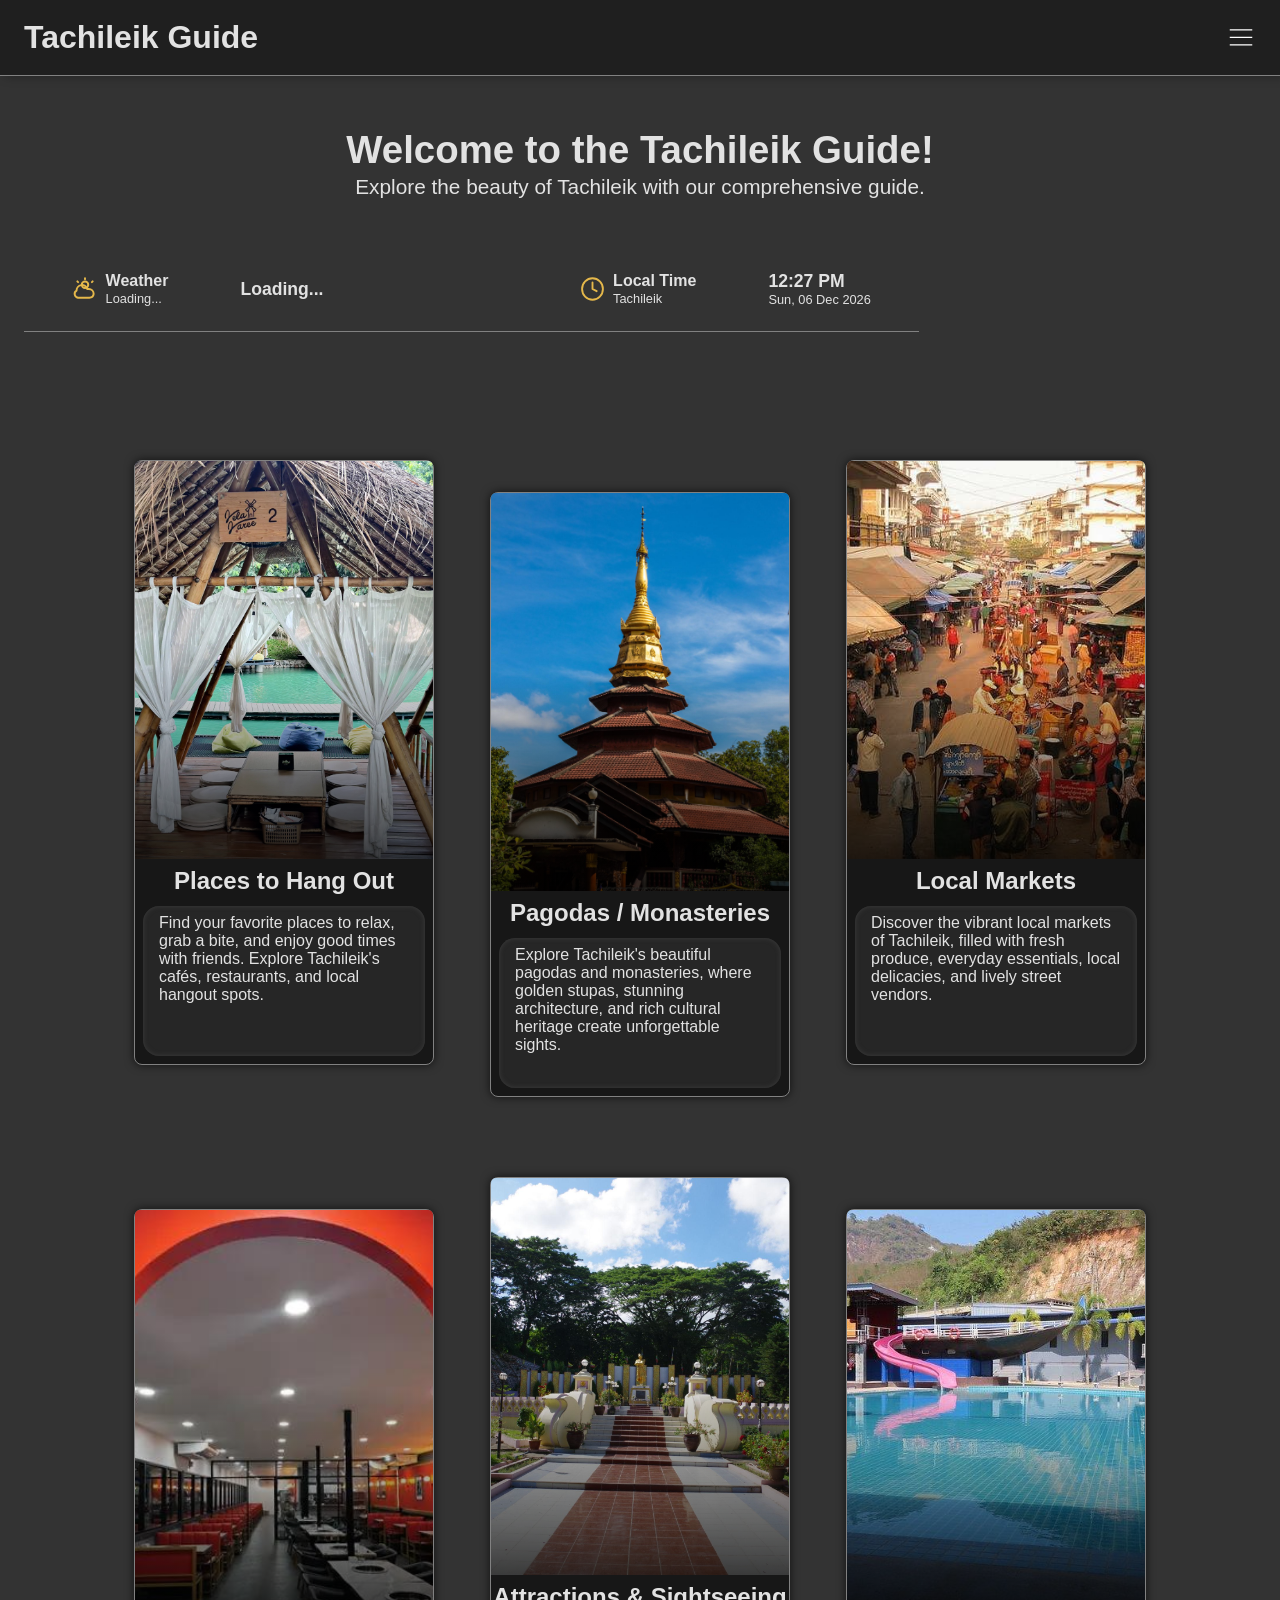
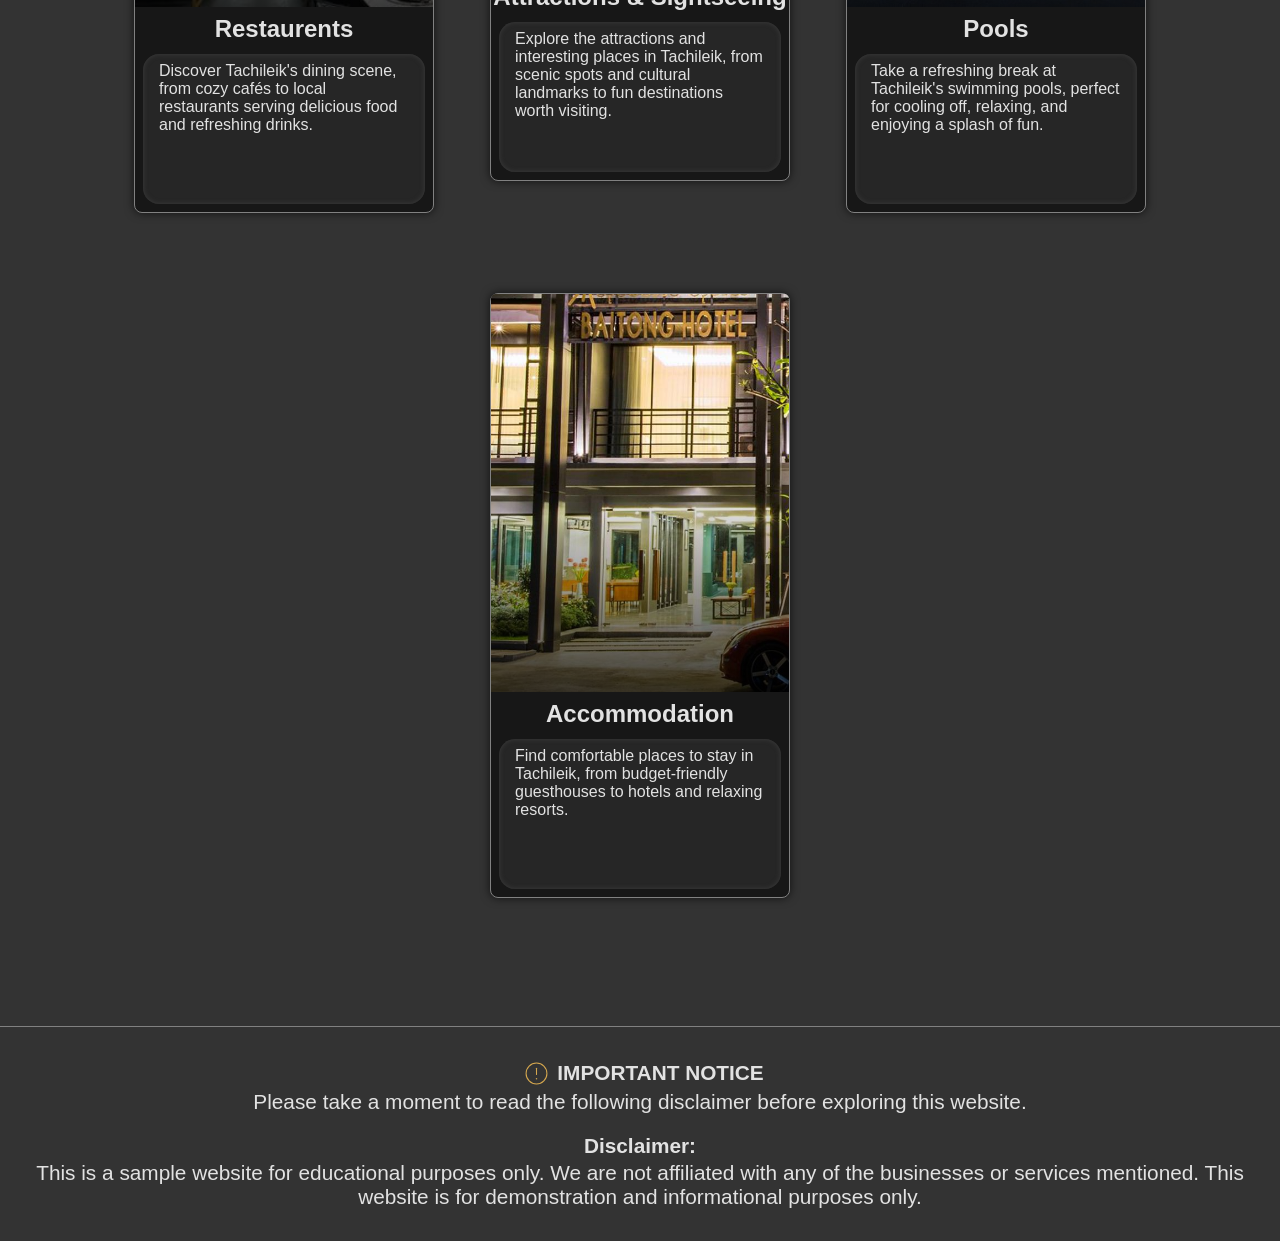
==== commit ad9cfabe: "commit 8" ====
--- a/index.html
+++ b/index.html
@@ -84,7 +84,7 @@
       </div>
 
       <div class="card-down">
-        <a class="img-container">
+        <a class="img-container" href="https://rays-08.github.io/Tachileik-Guide/Restaurents.html">
           <img class="img" src="images/dafs.png" alt="Restaurents" loading="lazy" decoding="async">
         </a>
         <div class="card-title">Restaurents</div>
@@ -94,12 +94,12 @@
       </div>
 
       <div class="card">
-        <a class="img-container">
-          <img class="img" src="images/fs.png" alt="Parks" loading="lazy" decoding="async">
+        <a class="img-container" href=https://rays-08.github.io/Tachileik-Guide/attractions-sightseeing.html>
+          <img class="img" src="images/fs.png" alt="Attractions & Sightseeing" loading="lazy" decoding="async">
         </a>
-        <div class="card-title">Parks</div>
+        <div class="card-title">Attractions & Sightseeing</div>
         <div class="description">
-          Enjoy Tachileik's outdoor spaces, with peaceful greenery, open areas, and relaxing spots to unwind.
+          Explore the attractions and interesting places in Tachileik, from scenic spots and cultural landmarks to fun destinations worth visiting.
         </div>
       </div>
 
--- a/css/tachileik-guide.min.css
+++ b/css/tachileik-guide.min.css
@@ -1 +1 @@
-*{padding:0;margin:0;box-sizing:border-box}html,body{min-height:100%}body{min-height:100vh;display:flex;flex-direction:column}body *{font-family:"Segoe UI",Tahoma,Geneva,Verdana,sans-serif;font-size:clamp(1rem,1.8vw,1.3rem);color:#e2e2e2}main{flex:1}footer{margin-top:auto}body header .topBar{display:flex;flex-direction:row;align-items:center;height:76px;justify-content:space-between;padding:1rem 1.5rem;background-color:#1f1f1f;box-shadow:5px 0 10px rgba(0,0,0,.3568627451);margin-bottom:1.5rem;border-bottom:1px solid #818181;position:fixed;right:0;left:0;top:0;z-index:2}body header .topBar .title-h1>a{font-size:2rem;white-space:nowrap;text-decoration:none}body header .topBar .menu-toggel{width:30px;height:30px}body header .topBar .menu-toggel .menu{width:100%;height:100%;filter:brightness(0) invert(1)}body footer .footer-contents{display:flex;flex-direction:column;justify-content:center;gap:1rem;font-size:clamp(.7rem,1.5vw,1rem);text-align:center;padding:2rem 1rem;color:#e2e2e2;border-top:1px solid #818181}body footer .footer-contents .notice-container{display:flex;flex-direction:column;line-height:1.8rem}body footer .footer-contents .notice-container .notice{display:flex;justify-content:center;align-items:center}body footer .footer-contents .notice-container .notice .notice-icon{width:clamp(20px,2.5vw,25px);height:clamp(20px,2.5vw,25px);margin-inline:.5rem}body footer .footer-contents .notice-container .notice .notice-text{font-weight:600}body footer .footer-contents .disclaimer-container{display:flex;flex-direction:column}body footer .footer-contents .disclaimer-container .disclaimer-title{line-height:1.8rem;font-weight:600}body main .cards-container1 .card,body main .cards-container1 .card-down,body main .cards-container2 .card,body main .cards-container2 .card-down{display:flex;flex-direction:column;justify-content:center;width:clamp(200px,25vw,300px);margin-inline:1rem;background-color:hsl(0,0%,9%);border-radius:.5rem;box-shadow:0 0 10px rgba(2,2,2,.6784313725);border:1px solid #818181}body main .cards-container1 .card .description,body main .cards-container1 .card-down .description,body main .cards-container2 .card .description,body main .cards-container2 .card-down .description{font-size:clamp(.8rem,1.5cqw,1rem);height:150px;background-color:hsl(0,0%,15%);border-radius:1rem;padding:.5rem 1rem;margin:.2rem .5rem .5rem;box-shadow:inset 0 0 5px #3d3d3d}body main .cards-container1 .card .img-container .img:hover,body main .cards-container1 .card-down .img-container .img:hover,body main .cards-container2 .card .img-container .img:hover,body main .cards-container2 .card-down .img-container .img:hover,body main .cards-container2 .card2 .img-container2 .img2:hover{transform:scale(1.1)}body main .cards-container2 .card2 .img-container2::after,body main .cards-container1 .card .img-container::after,body main .cards-container1 .card-down .img-container::after,body main .cards-container2 .card .img-container::after,body main .cards-container2 .card-down .img-container::after{position:absolute;inset:0;background:linear-gradient(to top, rgba(0, 0, 0, 0.75), transparent 55%);pointer-events:none}body main .cards-container2 .card2{display:flex;width:clamp(400px,50cqw,600px);height:clamp(300px,30cqw,400px);border-radius:.5rem;box-shadow:0 0 10px rgba(2,2,2,.6784313725);border:1px solid #818181}body{padding-top:8rem;background-color:#333}body header .topBar .title-h1>a{text-decoration:none}body main{padding-inline:1.5rem}body main .welcome{font-size:clamp(2rem,3vw,3rem);margin-block-end:.2rem;text-align:center}body main .follow-up{font-weight:500;text-align:center}body main .weather-info{display:flex;width:fit-content;gap:clamp(5rem,20vw,30rem);margin-top:3rem;justify-content:center;align-items:center;justify-self:center;padding:1.5rem 3rem;border-bottom:1px solid #818181}body main .weather-info .first-weather-row,body main .weather-info .second-weather-row{display:flex;gap:.5rem;justify-content:center;align-items:center}body main .weather-info .first-weather-row .weather-icon,body main .weather-info .first-weather-row .clock-icon,body main .weather-info .second-weather-row .weather-icon,body main .weather-info .second-weather-row .clock-icon{width:clamp(24px,2vw,34px)}body main .weather-info .first-weather-row .weather-container,body main .weather-info .first-weather-row .clock-text-container,body main .weather-info .second-weather-row .weather-container,body main .weather-info .second-weather-row .clock-text-container{display:flex;flex-direction:column;gap:.1rem;margin-right:clamp(2rem,5cqw,5rem)}body main .weather-info .first-weather-row .weather-container .weather-text,body main .weather-info .first-weather-row .weather-container .clock-text1,body main .weather-info .first-weather-row .clock-text-container .weather-text,body main .weather-info .first-weather-row .clock-text-container .clock-text1,body main .weather-info .second-weather-row .weather-container .weather-text,body main .weather-info .second-weather-row .weather-container .clock-text1,body main .weather-info .second-weather-row .clock-text-container .weather-text,body main .weather-info .second-weather-row .clock-text-container .clock-text1{font-weight:bold;font-size:clamp(1rem,1cqw,1.3rem)}body main .weather-info .first-weather-row .weather-container #weather,body main .weather-info .first-weather-row .weather-container .clock-text2,body main .weather-info .first-weather-row .clock-text-container #weather,body main .weather-info .first-weather-row .clock-text-container .clock-text2,body main .weather-info .second-weather-row .weather-container #weather,body main .weather-info .second-weather-row .weather-container .clock-text2,body main .weather-info .second-weather-row .clock-text-container #weather,body main .weather-info .second-weather-row .clock-text-container .clock-text2{font-size:clamp(.8rem,1cqw,1rem)}body main .weather-info .first-weather-row #temperature,body main .weather-info .first-weather-row #local-time,body main .weather-info .second-weather-row #temperature,body main .weather-info .second-weather-row #local-time{font-weight:bold;font-size:clamp(1.1rem,1.2cqw,1.5rem)}body main .weather-info .first-weather-row #local-date,body main .weather-info .second-weather-row #local-date{font-size:clamp(.8rem,1cqw,1rem)}body main .cards-container1,body main .cards-container2{display:flex;flex-wrap:wrap;justify-content:center;align-items:flex-start;gap:1.5rem;row-gap:5rem;margin-block:8rem}body main .cards-container1 .card .img-container,body main .cards-container1 .card-down .img-container,body main .cards-container2 .card .img-container,body main .cards-container2 .card-down .img-container{width:100%;overflow:hidden;position:relative;cursor:pointer}body main .cards-container1 .card .img-container::after,body main .cards-container1 .card-down .img-container::after,body main .cards-container2 .card .img-container::after,body main .cards-container2 .card-down .img-container::after{content:""}body main .cards-container1 .card .img-container .img,body main .cards-container1 .card-down .img-container .img,body main .cards-container2 .card .img-container .img,body main .cards-container2 .card-down .img-container .img{width:100%;aspect-ratio:3/4;object-fit:cover;border-top-right-radius:.3rem;border-top-left-radius:.3rem;transition:transform .4s ease;display:block}body main .cards-container1 .card .card-title,body main .cards-container1 .card-down .card-title,body main .cards-container2 .card .card-title,body main .cards-container2 .card-down .card-title{font-size:clamp(1rem,2vw,1.5rem);font-weight:600;text-align:center;margin-block:.5rem}body main .cards-container1 .card-down,body main .cards-container2 .card-down{margin-block-start:2rem}@media(min-width: 1819px){.cards-container1>:last-child{margin-block-start:2rem}}body header .right-section{display:flex;align-items:center;justify-content:center;gap:clamp(.5rem,3vw,2.5rem)}body header .right-section .weather-clock{display:flex;gap:1rem;align-items:center;justify-content:center}body header .right-section .weather-clock .weather-icon,body header .right-section .weather-clock .clock-icon{width:24px}body header .right-section .weather-clock #temperature,body header .right-section .weather-clock #local-time{font-weight:600;font-size:clamp(.8rem,2vw,.9rem)}body header .right-section .weather-clock #weather,body header .right-section .weather-clock .clock-text{font-size:clamp(.7rem,2vw,.8rem)}body header .right-section .separator{width:1px;height:3rem;background-color:#818181}body header .right-section #local-date{font-size:clamp(.7rem,2vw,.8rem)}body main .img-bg-container{display:flex;flex-direction:column;justify-content:center;align-items:center;text-align:center;padding:2rem 3.5rem;background-size:cover;background-position:center;background-repeat:no-repeat;border-radius:.5rem;box-shadow:0 0 10px rgba(2,2,2,.6784313725);position:relative;overflow:hidden}body main .img-bg-container::after{content:"";background-color:rgba(0,0,0,.75);position:absolute;inset:0;pointer-events:none}body main .img-bg-container .welcome2{font-size:calc(clamp(2rem,3vw,3rem) - .5rem);margin-block-end:.8rem;position:relative;z-index:1;color:hsl(0,0%,83.6274509804%)}body main .img-bg-container .follow-up2{font-size:clamp(1rem,1.5vw,1.2rem);position:relative;z-index:1}body main #places-to-hang-out{background-image:url("../images/kloi.png")}body main #pagodas{background-image:url("../images/79a24e03-c381-4949-a193-526b36114dab.png")}body main #local-markets{background-image:url("../images/96c78f35-3f32-4bba-8ba2-dde772f7c79c.png")}body main .bottom-border{width:100%;height:1px;background-color:#818181;margin-top:2rem}body main .cards-container2{gap:1.5rem;row-gap:3rem;margin-block:5rem}body main .cards-container2 .card2{overflow:hidden}body main .cards-container2 .card2 .img-container2{cursor:pointer;width:50cqw;min-width:150px;overflow:hidden;position:relative}body main .cards-container2 .card2 .img-container2::after{content:"";background:linear-gradient(to left, rgba(0, 0, 0, 0.75), transparent 55%)}body main .cards-container2 .card2 .img-container2 .img2{aspect-ratio:5/6;width:100%;height:100%;object-fit:cover;transition:transform .4s ease}body main .cards-container2 .card2 .card-info-container{display:flex;flex-direction:column;border-left:1rem solid #4c5170;padding:.5rem 1rem}body main .cards-container2 .card2 .card-info-container .card-title2{margin-block-start:.5rem;padding-bottom:.5rem;font-weight:600;font-size:clamp(1rem,2cqw,1.5rem);border-bottom:1px solid #818181}body main .cards-container2 .card2 .card-info-container .card-title2:has(span) span{display:block}body main .cards-container2 .card2 .card-info-container .description2{flex-grow:1;font-size:clamp(1rem,1cqw,1.3rem);margin-block-start:.5rem;font-size:clamp(.7rem,1.5cqw,1.15rem)}body main .cards-container2 .card2 .card-info-container .placeholder-notice-container{display:block;line-height:1.5cqw;padding-block-end:1rem}body main .cards-container2 .card2 .card-info-container .placeholder-notice-container .placeholder-notice{color:#aaa;font-size:clamp(.6rem,1.2cqw,1rem)}body main .cards-container2>div:nth-child(4):has(p.card-title2) .card-info-container .card-title2{font-size:clamp(.8rem,1.6cqw,1.5rem)}+*{padding:0;margin:0;box-sizing:border-box}html,body{min-height:100%}body{min-height:100vh;display:flex;flex-direction:column}body *{font-family:"Segoe UI",Tahoma,Geneva,Verdana,sans-serif;font-size:clamp(1rem,1.8vw,1.3rem);color:#e2e2e2}main{flex:1}footer{margin-top:auto}body header .topBar{display:flex;flex-direction:row;align-items:center;height:76px;justify-content:space-between;padding:1rem 1.5rem;background-color:#1f1f1f;box-shadow:5px 0 10px rgba(0,0,0,.3568627451);margin-bottom:1.5rem;border-bottom:1px solid #818181;position:fixed;right:0;left:0;top:0;z-index:2}body header .topBar .title-h1>a{font-size:2rem;white-space:nowrap;text-decoration:none}body header .topBar .menu-toggel{width:30px;height:30px}body header .topBar .menu-toggel .menu{width:100%;height:100%;filter:brightness(0) invert(1)}body footer .footer-contents{display:flex;flex-direction:column;justify-content:center;gap:1rem;font-size:clamp(.7rem,1.5vw,1rem);text-align:center;padding:2rem 1rem;color:#e2e2e2;border-top:1px solid #818181}body footer .footer-contents .notice-container{display:flex;flex-direction:column;line-height:1.8rem}body footer .footer-contents .notice-container .notice{display:flex;justify-content:center;align-items:center}body footer .footer-contents .notice-container .notice .notice-icon{width:clamp(20px,2.5vw,25px);height:clamp(20px,2.5vw,25px);margin-inline:.5rem}body footer .footer-contents .notice-container .notice .notice-text{font-weight:600}body footer .footer-contents .disclaimer-container{display:flex;flex-direction:column}body footer .footer-contents .disclaimer-container .disclaimer-title{line-height:1.8rem;font-weight:600}body main .cards-container1 .card,body main .cards-container1 .card-down,body main .cards-container2 .card,body main .cards-container2 .card-down{display:flex;flex-direction:column;justify-content:center;width:clamp(200px,25vw,300px);margin-inline:1rem;background-color:hsl(0,0%,9%);border-radius:.5rem;box-shadow:0 0 10px rgba(2,2,2,.6784313725);border:1px solid #818181}body main .cards-container1 .card .description,body main .cards-container1 .card-down .description,body main .cards-container2 .card .description,body main .cards-container2 .card-down .description{font-size:clamp(.8rem,1.5cqw,1rem);height:150px;background-color:hsl(0,0%,15%);border-radius:1rem;padding:.5rem 1rem;margin:.2rem .5rem .5rem;box-shadow:inset 0 0 5px #3d3d3d}body main .cards-container1 .card .img-container .img:hover,body main .cards-container1 .card-down .img-container .img:hover,body main .cards-container2 .card .img-container .img:hover,body main .cards-container2 .card-down .img-container .img:hover,body main .cards-container2 .card2 .img-container2 .img2:hover{transform:scale(1.1)}body main .cards-container2 .card2 .img-container2::after,body main .cards-container1 .card .img-container::after,body main .cards-container1 .card-down .img-container::after,body main .cards-container2 .card .img-container::after,body main .cards-container2 .card-down .img-container::after{position:absolute;inset:0;background:linear-gradient(to top, rgba(0, 0, 0, 0.75), transparent 55%);pointer-events:none}body main .cards-container2 .card2{display:flex;width:clamp(400px,50cqw,600px);height:clamp(300px,30cqw,400px);border-radius:.5rem;box-shadow:0 0 10px rgba(2,2,2,.6784313725);border:1px solid #818181}body{padding-top:8rem;background-color:#333}body header .topBar .title-h1>a{text-decoration:none}body main{padding-inline:1.5rem}body main .welcome{font-size:clamp(2rem,3vw,3rem);margin-block-end:.2rem;text-align:center}body main .follow-up{font-weight:500;text-align:center}body main .weather-info{display:flex;width:fit-content;gap:clamp(5rem,20vw,30rem);margin-top:3rem;justify-content:center;align-items:center;justify-self:center;padding:1.5rem 3rem;border-bottom:1px solid #818181}body main .weather-info .first-weather-row,body main .weather-info .second-weather-row{display:flex;gap:.5rem;justify-content:center;align-items:center}body main .weather-info .first-weather-row .weather-icon,body main .weather-info .first-weather-row .clock-icon,body main .weather-info .second-weather-row .weather-icon,body main .weather-info .second-weather-row .clock-icon{width:clamp(24px,2vw,34px)}body main .weather-info .first-weather-row .weather-container,body main .weather-info .first-weather-row .clock-text-container,body main .weather-info .second-weather-row .weather-container,body main .weather-info .second-weather-row .clock-text-container{display:flex;flex-direction:column;gap:.1rem;margin-right:clamp(2rem,5cqw,5rem)}body main .weather-info .first-weather-row .weather-container .weather-text,body main .weather-info .first-weather-row .weather-container .clock-text1,body main .weather-info .first-weather-row .clock-text-container .weather-text,body main .weather-info .first-weather-row .clock-text-container .clock-text1,body main .weather-info .second-weather-row .weather-container .weather-text,body main .weather-info .second-weather-row .weather-container .clock-text1,body main .weather-info .second-weather-row .clock-text-container .weather-text,body main .weather-info .second-weather-row .clock-text-container .clock-text1{font-weight:bold;font-size:clamp(1rem,1cqw,1.3rem)}body main .weather-info .first-weather-row .weather-container #weather,body main .weather-info .first-weather-row .weather-container .clock-text2,body main .weather-info .first-weather-row .clock-text-container #weather,body main .weather-info .first-weather-row .clock-text-container .clock-text2,body main .weather-info .second-weather-row .weather-container #weather,body main .weather-info .second-weather-row .weather-container .clock-text2,body main .weather-info .second-weather-row .clock-text-container #weather,body main .weather-info .second-weather-row .clock-text-container .clock-text2{font-size:clamp(.8rem,1cqw,1rem)}body main .weather-info .first-weather-row #temperature,body main .weather-info .first-weather-row #local-time,body main .weather-info .second-weather-row #temperature,body main .weather-info .second-weather-row #local-time{font-weight:bold;font-size:clamp(1.1rem,1.2cqw,1.5rem)}body main .weather-info .first-weather-row #local-date,body main .weather-info .second-weather-row #local-date{font-size:clamp(.8rem,1cqw,1rem)}body main .cards-container1,body main .cards-container2{display:flex;flex-wrap:wrap;justify-content:center;align-items:flex-start;gap:1.5rem;row-gap:5rem;margin-block:8rem}body main .cards-container1 .card .img-container,body main .cards-container1 .card-down .img-container,body main .cards-container2 .card .img-container,body main .cards-container2 .card-down .img-container{width:100%;overflow:hidden;position:relative;cursor:pointer}body main .cards-container1 .card .img-container::after,body main .cards-container1 .card-down .img-container::after,body main .cards-container2 .card .img-container::after,body main .cards-container2 .card-down .img-container::after{content:""}body main .cards-container1 .card .img-container .img,body main .cards-container1 .card-down .img-container .img,body main .cards-container2 .card .img-container .img,body main .cards-container2 .card-down .img-container .img{width:100%;aspect-ratio:3/4;object-fit:cover;border-top-right-radius:.3rem;border-top-left-radius:.3rem;transition:transform .4s ease;display:block}body main .cards-container1 .card .card-title,body main .cards-container1 .card-down .card-title,body main .cards-container2 .card .card-title,body main .cards-container2 .card-down .card-title{font-size:clamp(1rem,2vw,1.5rem);font-weight:600;text-align:center;margin-block:.5rem}body main .cards-container1 .card-down,body main .cards-container2 .card-down{margin-block-start:2rem}@media(min-width: 1819px){.cards-container1>:last-child{margin-block-start:2rem}}body header .right-section{display:flex;align-items:center;justify-content:center;gap:clamp(.5rem,3vw,2.5rem)}body header .right-section .weather-clock{display:flex;gap:1rem;align-items:center;justify-content:center}body header .right-section .weather-clock .weather-icon,body header .right-section .weather-clock .clock-icon{width:24px}body header .right-section .weather-clock #temperature,body header .right-section .weather-clock #local-time{font-weight:600;font-size:clamp(.8rem,2vw,.9rem)}body header .right-section .weather-clock #weather,body header .right-section .weather-clock .clock-text{font-size:clamp(.7rem,2vw,.8rem)}body header .right-section .separator{width:1px;height:3rem;background-color:#818181}body header .right-section #local-date{font-size:clamp(.7rem,2vw,.8rem)}body main .img-bg-container{display:flex;flex-direction:column;justify-content:center;align-items:center;text-align:center;padding:2rem 3.5rem;background-size:cover;background-position:center;background-repeat:no-repeat;border-radius:.5rem;box-shadow:0 0 10px rgba(2,2,2,.6784313725);position:relative;overflow:hidden}body main .img-bg-container::after{content:"";background-color:rgba(0,0,0,.75);position:absolute;inset:0;pointer-events:none}body main .img-bg-container .welcome2{font-size:calc(clamp(2rem,3vw,3rem) - .5rem);margin-block-end:.8rem;position:relative;z-index:1;color:hsl(0,0%,83.6274509804%)}body main .img-bg-container .follow-up2{font-size:clamp(1rem,1.5vw,1.2rem);position:relative;z-index:1}body main #places-to-hang-out{background-image:url("../images/kloi.png")}body main #pagodas{background-image:url("../images/79a24e03-c381-4949-a193-526b36114dab.png")}body main #local-markets{background-image:url("../images/96c78f35-3f32-4bba-8ba2-dde772f7c79c.png")}body main #restaurants{background-image:url("../images/jjjj.png")}body main #attractions-sightseeing{background-image:url("../images/xx.png")}body main .bottom-border{width:100%;height:1px;background-color:#818181;margin-top:2rem}body main .cards-container2{gap:1.5rem;row-gap:3rem;margin-block:5rem}body main .cards-container2 .card2{overflow:hidden}body main .cards-container2 .card2 .img-container2{cursor:pointer;width:50cqw;min-width:150px;overflow:hidden;position:relative}body main .cards-container2 .card2 .img-container2::after{content:"";background:linear-gradient(to left, rgba(0, 0, 0, 0.75), transparent 55%)}body main .cards-container2 .card2 .img-container2 .img2{aspect-ratio:5/6;width:100%;height:100%;object-fit:cover;transition:transform .4s ease}body main .cards-container2 .card2 .card-info-container{display:flex;flex-direction:column;border-left:1rem solid #4c5170;padding:.5rem 1rem}body main .cards-container2 .card2 .card-info-container .card-title2{margin-block-start:.5rem;padding-bottom:.5rem;font-weight:600;font-size:clamp(1rem,2cqw,1.5rem);border-bottom:1px solid #818181}body main .cards-container2 .card2 .card-info-container .card-title2:has(span) span{display:block}body main .cards-container2 .card2 .card-info-container .description2{flex-grow:1;font-size:clamp(1rem,1cqw,1.3rem);margin-block-start:.5rem;font-size:clamp(.7rem,1.5cqw,1.15rem)}body main .cards-container2 .card2 .card-info-container .placeholder-notice-container{display:block;line-height:1.5cqw;padding-block-end:1rem}body main .cards-container2 .card2 .card-info-container .placeholder-notice-container .placeholder-notice{color:#aaa;font-size:clamp(.6rem,1.2cqw,1rem)}body main .cards-container2>div:nth-child(4):has(p.card-title2) .card-info-container .card-title2{font-size:clamp(.8rem,1.6cqw,1.5rem)}
--- a/css/tachileik-guide.min.css
+++ b/css/tachileik-guide.min.css
@@ -1 +1 @@
-*{padding:0;margin:0;box-sizing:border-box}html,body{min-height:100%}body{min-height:100vh;display:flex;flex-direction:column}body *{font-family:"Segoe UI",Tahoma,Geneva,Verdana,sans-serif;font-size:clamp(1rem,1.8vw,1.3rem);color:#e2e2e2}main{flex:1}footer{margin-top:auto}body header .topBar{display:flex;flex-direction:row;align-items:center;height:76px;justify-content:space-between;padding:1rem 1.5rem;background-color:#1f1f1f;box-shadow:5px 0 10px rgba(0,0,0,.3568627451);margin-bottom:1.5rem;border-bottom:1px solid #818181;position:fixed;right:0;left:0;top:0;z-index:2}body header .topBar .title-h1>a{font-size:2rem;white-space:nowrap;text-decoration:none}body header .topBar .menu-toggel{width:30px;height:30px}body header .topBar .menu-toggel .menu{width:100%;height:100%;filter:brightness(0) invert(1)}body footer .footer-contents{display:flex;flex-direction:column;justify-content:center;gap:1rem;font-size:clamp(.7rem,1.5vw,1rem);text-align:center;padding:2rem 1rem;color:#e2e2e2;border-top:1px solid #818181}body footer .footer-contents .notice-container{display:flex;flex-direction:column;line-height:1.8rem}body footer .footer-contents .notice-container .notice{display:flex;justify-content:center;align-items:center}body footer .footer-contents .notice-container .notice .notice-icon{width:clamp(20px,2.5vw,25px);height:clamp(20px,2.5vw,25px);margin-inline:.5rem}body footer .footer-contents .notice-container .notice .notice-text{font-weight:600}body footer .footer-contents .disclaimer-container{display:flex;flex-direction:column}body footer .footer-contents .disclaimer-container .disclaimer-title{line-height:1.8rem;font-weight:600}body main .cards-container1 .card,body main .cards-container1 .card-down,body main .cards-container2 .card,body main .cards-container2 .card-down{display:flex;flex-direction:column;justify-content:center;width:clamp(200px,25vw,300px);margin-inline:1rem;background-color:hsl(0,0%,9%);border-radius:.5rem;box-shadow:0 0 10px rgba(2,2,2,.6784313725);border:1px solid #818181}body main .cards-container1 .card .description,body main .cards-container1 .card-down .description,body main .cards-container2 .card .description,body main .cards-container2 .card-down .description{font-size:clamp(.8rem,1.5cqw,1rem);height:150px;background-color:hsl(0,0%,15%);border-radius:1rem;padding:.5rem 1rem;margin:.2rem .5rem .5rem;box-shadow:inset 0 0 5px #3d3d3d}body main .cards-container1 .card .img-container .img:hover,body main .cards-container1 .card-down .img-container .img:hover,body main .cards-container2 .card .img-container .img:hover,body main .cards-container2 .card-down .img-container .img:hover,body main .cards-container2 .card2 .img-container2 .img2:hover{transform:scale(1.1)}body main .cards-container2 .card2 .img-container2::after,body main .cards-container1 .card .img-container::after,body main .cards-container1 .card-down .img-container::after,body main .cards-container2 .card .img-container::after,body main .cards-container2 .card-down .img-container::after{position:absolute;inset:0;background:linear-gradient(to top, rgba(0, 0, 0, 0.75), transparent 55%);pointer-events:none}body main .cards-container2 .card2{display:flex;width:clamp(400px,50cqw,600px);height:clamp(300px,30cqw,400px);border-radius:.5rem;box-shadow:0 0 10px rgba(2,2,2,.6784313725);border:1px solid #818181}body{padding-top:8rem;background-color:#333}body header .topBar .title-h1>a{text-decoration:none}body main{padding-inline:1.5rem}body main .welcome{font-size:clamp(2rem,3vw,3rem);margin-block-end:.2rem;text-align:center}body main .follow-up{font-weight:500;text-align:center}body main .weather-info{display:flex;width:fit-content;gap:clamp(5rem,20vw,30rem);margin-top:3rem;justify-content:center;align-items:center;justify-self:center;padding:1.5rem 3rem;border-bottom:1px solid #818181}body main .weather-info .first-weather-row,body main .weather-info .second-weather-row{display:flex;gap:.5rem;justify-content:center;align-items:center}body main .weather-info .first-weather-row .weather-icon,body main .weather-info .first-weather-row .clock-icon,body main .weather-info .second-weather-row .weather-icon,body main .weather-info .second-weather-row .clock-icon{width:clamp(24px,2vw,34px)}body main .weather-info .first-weather-row .weather-container,body main .weather-info .first-weather-row .clock-text-container,body main .weather-info .second-weather-row .weather-container,body main .weather-info .second-weather-row .clock-text-container{display:flex;flex-direction:column;gap:.1rem;margin-right:clamp(2rem,5cqw,5rem)}body main .weather-info .first-weather-row .weather-container .weather-text,body main .weather-info .first-weather-row .weather-container .clock-text1,body main .weather-info .first-weather-row .clock-text-container .weather-text,body main .weather-info .first-weather-row .clock-text-container .clock-text1,body main .weather-info .second-weather-row .weather-container .weather-text,body main .weather-info .second-weather-row .weather-container .clock-text1,body main .weather-info .second-weather-row .clock-text-container .weather-text,body main .weather-info .second-weather-row .clock-text-container .clock-text1{font-weight:bold;font-size:clamp(1rem,1cqw,1.3rem)}body main .weather-info .first-weather-row .weather-container #weather,body main .weather-info .first-weather-row .weather-container .clock-text2,body main .weather-info .first-weather-row .clock-text-container #weather,body main .weather-info .first-weather-row .clock-text-container .clock-text2,body main .weather-info .second-weather-row .weather-container #weather,body main .weather-info .second-weather-row .weather-container .clock-text2,body main .weather-info .second-weather-row .clock-text-container #weather,body main .weather-info .second-weather-row .clock-text-container .clock-text2{font-size:clamp(.8rem,1cqw,1rem)}body main .weather-info .first-weather-row #temperature,body main .weather-info .first-weather-row #local-time,body main .weather-info .second-weather-row #temperature,body main .weather-info .second-weather-row #local-time{font-weight:bold;font-size:clamp(1.1rem,1.2cqw,1.5rem)}body main .weather-info .first-weather-row #local-date,body main .weather-info .second-weather-row #local-date{font-size:clamp(.8rem,1cqw,1rem)}body main .cards-container1,body main .cards-container2{display:flex;flex-wrap:wrap;justify-content:center;align-items:flex-start;gap:1.5rem;row-gap:5rem;margin-block:8rem}body main .cards-container1 .card .img-container,body main .cards-container1 .card-down .img-container,body main .cards-container2 .card .img-container,body main .cards-container2 .card-down .img-container{width:100%;overflow:hidden;position:relative;cursor:pointer}body main .cards-container1 .card .img-container::after,body main .cards-container1 .card-down .img-container::after,body main .cards-container2 .card .img-container::after,body main .cards-container2 .card-down .img-container::after{content:""}body main .cards-container1 .card .img-container .img,body main .cards-container1 .card-down .img-container .img,body main .cards-container2 .card .img-container .img,body main .cards-container2 .card-down .img-container .img{width:100%;aspect-ratio:3/4;object-fit:cover;border-top-right-radius:.3rem;border-top-left-radius:.3rem;transition:transform .4s ease;display:block}body main .cards-container1 .card .card-title,body main .cards-container1 .card-down .card-title,body main .cards-container2 .card .card-title,body main .cards-container2 .card-down .card-title{font-size:clamp(1rem,2vw,1.5rem);font-weight:600;text-align:center;margin-block:.5rem}body main .cards-container1 .card-down,body main .cards-container2 .card-down{margin-block-start:2rem}@media(min-width: 1819px){.cards-container1>:last-child{margin-block-start:2rem}}body header .right-section{display:flex;align-items:center;justify-content:center;gap:clamp(.5rem,3vw,2.5rem)}body header .right-section .weather-clock{display:flex;gap:1rem;align-items:center;justify-content:center}body header .right-section .weather-clock .weather-icon,body header .right-section .weather-clock .clock-icon{width:24px}body header .right-section .weather-clock #temperature,body header .right-section .weather-clock #local-time{font-weight:600;font-size:clamp(.8rem,2vw,.9rem)}body header .right-section .weather-clock #weather,body header .right-section .weather-clock .clock-text{font-size:clamp(.7rem,2vw,.8rem)}body header .right-section .separator{width:1px;height:3rem;background-color:#818181}body header .right-section #local-date{font-size:clamp(.7rem,2vw,.8rem)}body main .img-bg-container{display:flex;flex-direction:column;justify-content:center;align-items:center;text-align:center;padding:2rem 3.5rem;background-size:cover;background-position:center;background-repeat:no-repeat;border-radius:.5rem;box-shadow:0 0 10px rgba(2,2,2,.6784313725);position:relative;overflow:hidden}body main .img-bg-container::after{content:"";background-color:rgba(0,0,0,.75);position:absolute;inset:0;pointer-events:none}body main .img-bg-container .welcome2{font-size:calc(clamp(2rem,3vw,3rem) - .5rem);margin-block-end:.8rem;position:relative;z-index:1;color:hsl(0,0%,83.6274509804%)}body main .img-bg-container .follow-up2{font-size:clamp(1rem,1.5vw,1.2rem);position:relative;z-index:1}body main #places-to-hang-out{background-image:url("../images/kloi.png")}body main #pagodas{background-image:url("../images/79a24e03-c381-4949-a193-526b36114dab.png")}body main #local-markets{background-image:url("../images/96c78f35-3f32-4bba-8ba2-dde772f7c79c.png")}body main .bottom-border{width:100%;height:1px;background-color:#818181;margin-top:2rem}body main .cards-container2{gap:1.5rem;row-gap:3rem;margin-block:5rem}body main .cards-container2 .card2{overflow:hidden}body main .cards-container2 .card2 .img-container2{cursor:pointer;width:50cqw;min-width:150px;overflow:hidden;position:relative}body main .cards-container2 .card2 .img-container2::after{content:"";background:linear-gradient(to left, rgba(0, 0, 0, 0.75), transparent 55%)}body main .cards-container2 .card2 .img-container2 .img2{aspect-ratio:5/6;width:100%;height:100%;object-fit:cover;transition:transform .4s ease}body main .cards-container2 .card2 .card-info-container{display:flex;flex-direction:column;border-left:1rem solid #4c5170;padding:.5rem 1rem}body main .cards-container2 .card2 .card-info-container .card-title2{margin-block-start:.5rem;padding-bottom:.5rem;font-weight:600;font-size:clamp(1rem,2cqw,1.5rem);border-bottom:1px solid #818181}body main .cards-container2 .card2 .card-info-container .card-title2:has(span) span{display:block}body main .cards-container2 .card2 .card-info-container .description2{flex-grow:1;font-size:clamp(1rem,1cqw,1.3rem);margin-block-start:.5rem;font-size:clamp(.7rem,1.5cqw,1.15rem)}body main .cards-container2 .card2 .card-info-container .placeholder-notice-container{display:block;line-height:1.5cqw;padding-block-end:1rem}body main .cards-container2 .card2 .card-info-container .placeholder-notice-container .placeholder-notice{color:#aaa;font-size:clamp(.6rem,1.2cqw,1rem)}body main .cards-container2>div:nth-child(4):has(p.card-title2) .card-info-container .card-title2{font-size:clamp(.8rem,1.6cqw,1.5rem)}+*{padding:0;margin:0;box-sizing:border-box}html,body{min-height:100%}body{min-height:100vh;display:flex;flex-direction:column}body *{font-family:"Segoe UI",Tahoma,Geneva,Verdana,sans-serif;font-size:clamp(1rem,1.8vw,1.3rem);color:#e2e2e2}main{flex:1}footer{margin-top:auto}body header .topBar{display:flex;flex-direction:row;align-items:center;height:76px;justify-content:space-between;padding:1rem 1.5rem;background-color:#1f1f1f;box-shadow:5px 0 10px rgba(0,0,0,.3568627451);margin-bottom:1.5rem;border-bottom:1px solid #818181;position:fixed;right:0;left:0;top:0;z-index:2}body header .topBar .title-h1>a{font-size:2rem;white-space:nowrap;text-decoration:none}body header .topBar .menu-toggel{width:30px;height:30px}body header .topBar .menu-toggel .menu{width:100%;height:100%;filter:brightness(0) invert(1)}body footer .footer-contents{display:flex;flex-direction:column;justify-content:center;gap:1rem;font-size:clamp(.7rem,1.5vw,1rem);text-align:center;padding:2rem 1rem;color:#e2e2e2;border-top:1px solid #818181}body footer .footer-contents .notice-container{display:flex;flex-direction:column;line-height:1.8rem}body footer .footer-contents .notice-container .notice{display:flex;justify-content:center;align-items:center}body footer .footer-contents .notice-container .notice .notice-icon{width:clamp(20px,2.5vw,25px);height:clamp(20px,2.5vw,25px);margin-inline:.5rem}body footer .footer-contents .notice-container .notice .notice-text{font-weight:600}body footer .footer-contents .disclaimer-container{display:flex;flex-direction:column}body footer .footer-contents .disclaimer-container .disclaimer-title{line-height:1.8rem;font-weight:600}body main .cards-container1 .card,body main .cards-container1 .card-down,body main .cards-container2 .card,body main .cards-container2 .card-down{display:flex;flex-direction:column;justify-content:center;width:clamp(200px,25vw,300px);margin-inline:1rem;background-color:hsl(0,0%,9%);border-radius:.5rem;box-shadow:0 0 10px rgba(2,2,2,.6784313725);border:1px solid #818181}body main .cards-container1 .card .description,body main .cards-container1 .card-down .description,body main .cards-container2 .card .description,body main .cards-container2 .card-down .description{font-size:clamp(.8rem,1.5cqw,1rem);height:150px;background-color:hsl(0,0%,15%);border-radius:1rem;padding:.5rem 1rem;margin:.2rem .5rem .5rem;box-shadow:inset 0 0 5px #3d3d3d}body main .cards-container1 .card .img-container .img:hover,body main .cards-container1 .card-down .img-container .img:hover,body main .cards-container2 .card .img-container .img:hover,body main .cards-container2 .card-down .img-container .img:hover,body main .cards-container2 .card2 .img-container2 .img2:hover{transform:scale(1.1)}body main .cards-container2 .card2 .img-container2::after,body main .cards-container1 .card .img-container::after,body main .cards-container1 .card-down .img-container::after,body main .cards-container2 .card .img-container::after,body main .cards-container2 .card-down .img-container::after{position:absolute;inset:0;background:linear-gradient(to top, rgba(0, 0, 0, 0.75), transparent 55%);pointer-events:none}body main .cards-container2 .card2{display:flex;width:clamp(400px,50cqw,600px);height:clamp(300px,30cqw,400px);border-radius:.5rem;box-shadow:0 0 10px rgba(2,2,2,.6784313725);border:1px solid #818181}body{padding-top:8rem;background-color:#333}body header .topBar .title-h1>a{text-decoration:none}body main{padding-inline:1.5rem}body main .welcome{font-size:clamp(2rem,3vw,3rem);margin-block-end:.2rem;text-align:center}body main .follow-up{font-weight:500;text-align:center}body main .weather-info{display:flex;width:fit-content;gap:clamp(5rem,20vw,30rem);margin-top:3rem;justify-content:center;align-items:center;justify-self:center;padding:1.5rem 3rem;border-bottom:1px solid #818181}body main .weather-info .first-weather-row,body main .weather-info .second-weather-row{display:flex;gap:.5rem;justify-content:center;align-items:center}body main .weather-info .first-weather-row .weather-icon,body main .weather-info .first-weather-row .clock-icon,body main .weather-info .second-weather-row .weather-icon,body main .weather-info .second-weather-row .clock-icon{width:clamp(24px,2vw,34px)}body main .weather-info .first-weather-row .weather-container,body main .weather-info .first-weather-row .clock-text-container,body main .weather-info .second-weather-row .weather-container,body main .weather-info .second-weather-row .clock-text-container{display:flex;flex-direction:column;gap:.1rem;margin-right:clamp(2rem,5cqw,5rem)}body main .weather-info .first-weather-row .weather-container .weather-text,body main .weather-info .first-weather-row .weather-container .clock-text1,body main .weather-info .first-weather-row .clock-text-container .weather-text,body main .weather-info .first-weather-row .clock-text-container .clock-text1,body main .weather-info .second-weather-row .weather-container .weather-text,body main .weather-info .second-weather-row .weather-container .clock-text1,body main .weather-info .second-weather-row .clock-text-container .weather-text,body main .weather-info .second-weather-row .clock-text-container .clock-text1{font-weight:bold;font-size:clamp(1rem,1cqw,1.3rem)}body main .weather-info .first-weather-row .weather-container #weather,body main .weather-info .first-weather-row .weather-container .clock-text2,body main .weather-info .first-weather-row .clock-text-container #weather,body main .weather-info .first-weather-row .clock-text-container .clock-text2,body main .weather-info .second-weather-row .weather-container #weather,body main .weather-info .second-weather-row .weather-container .clock-text2,body main .weather-info .second-weather-row .clock-text-container #weather,body main .weather-info .second-weather-row .clock-text-container .clock-text2{font-size:clamp(.8rem,1cqw,1rem)}body main .weather-info .first-weather-row #temperature,body main .weather-info .first-weather-row #local-time,body main .weather-info .second-weather-row #temperature,body main .weather-info .second-weather-row #local-time{font-weight:bold;font-size:clamp(1.1rem,1.2cqw,1.5rem)}body main .weather-info .first-weather-row #local-date,body main .weather-info .second-weather-row #local-date{font-size:clamp(.8rem,1cqw,1rem)}body main .cards-container1,body main .cards-container2{display:flex;flex-wrap:wrap;justify-content:center;align-items:flex-start;gap:1.5rem;row-gap:5rem;margin-block:8rem}body main .cards-container1 .card .img-container,body main .cards-container1 .card-down .img-container,body main .cards-container2 .card .img-container,body main .cards-container2 .card-down .img-container{width:100%;overflow:hidden;position:relative;cursor:pointer}body main .cards-container1 .card .img-container::after,body main .cards-container1 .card-down .img-container::after,body main .cards-container2 .card .img-container::after,body main .cards-container2 .card-down .img-container::after{content:""}body main .cards-container1 .card .img-container .img,body main .cards-container1 .card-down .img-container .img,body main .cards-container2 .card .img-container .img,body main .cards-container2 .card-down .img-container .img{width:100%;aspect-ratio:3/4;object-fit:cover;border-top-right-radius:.3rem;border-top-left-radius:.3rem;transition:transform .4s ease;display:block}body main .cards-container1 .card .card-title,body main .cards-container1 .card-down .card-title,body main .cards-container2 .card .card-title,body main .cards-container2 .card-down .card-title{font-size:clamp(1rem,2vw,1.5rem);font-weight:600;text-align:center;margin-block:.5rem}body main .cards-container1 .card-down,body main .cards-container2 .card-down{margin-block-start:2rem}@media(min-width: 1819px){.cards-container1>:last-child{margin-block-start:2rem}}body header .right-section{display:flex;align-items:center;justify-content:center;gap:clamp(.5rem,3vw,2.5rem)}body header .right-section .weather-clock{display:flex;gap:1rem;align-items:center;justify-content:center}body header .right-section .weather-clock .weather-icon,body header .right-section .weather-clock .clock-icon{width:24px}body header .right-section .weather-clock #temperature,body header .right-section .weather-clock #local-time{font-weight:600;font-size:clamp(.8rem,2vw,.9rem)}body header .right-section .weather-clock #weather,body header .right-section .weather-clock .clock-text{font-size:clamp(.7rem,2vw,.8rem)}body header .right-section .separator{width:1px;height:3rem;background-color:#818181}body header .right-section #local-date{font-size:clamp(.7rem,2vw,.8rem)}body main .img-bg-container{display:flex;flex-direction:column;justify-content:center;align-items:center;text-align:center;padding:2rem 3.5rem;background-size:cover;background-position:center;background-repeat:no-repeat;border-radius:.5rem;box-shadow:0 0 10px rgba(2,2,2,.6784313725);position:relative;overflow:hidden}body main .img-bg-container::after{content:"";background-color:rgba(0,0,0,.75);position:absolute;inset:0;pointer-events:none}body main .img-bg-container .welcome2{font-size:calc(clamp(2rem,3vw,3rem) - .5rem);margin-block-end:.8rem;position:relative;z-index:1;color:hsl(0,0%,83.6274509804%)}body main .img-bg-container .follow-up2{font-size:clamp(1rem,1.5vw,1.2rem);position:relative;z-index:1}body main #places-to-hang-out{background-image:url("../images/kloi.png")}body main #pagodas{background-image:url("../images/79a24e03-c381-4949-a193-526b36114dab.png")}body main #local-markets{background-image:url("../images/96c78f35-3f32-4bba-8ba2-dde772f7c79c.png")}body main #restaurants{background-image:url("../images/jjjj.png")}body main #attractions-sightseeing{background-image:url("../images/xx.png")}body main .bottom-border{width:100%;height:1px;background-color:#818181;margin-top:2rem}body main .cards-container2{gap:1.5rem;row-gap:3rem;margin-block:5rem}body main .cards-container2 .card2{overflow:hidden}body main .cards-container2 .card2 .img-container2{cursor:pointer;width:50cqw;min-width:150px;overflow:hidden;position:relative}body main .cards-container2 .card2 .img-container2::after{content:"";background:linear-gradient(to left, rgba(0, 0, 0, 0.75), transparent 55%)}body main .cards-container2 .card2 .img-container2 .img2{aspect-ratio:5/6;width:100%;height:100%;object-fit:cover;transition:transform .4s ease}body main .cards-container2 .card2 .card-info-container{display:flex;flex-direction:column;border-left:1rem solid #4c5170;padding:.5rem 1rem}body main .cards-container2 .card2 .card-info-container .card-title2{margin-block-start:.5rem;padding-bottom:.5rem;font-weight:600;font-size:clamp(1rem,2cqw,1.5rem);border-bottom:1px solid #818181}body main .cards-container2 .card2 .card-info-container .card-title2:has(span) span{display:block}body main .cards-container2 .card2 .card-info-container .description2{flex-grow:1;font-size:clamp(1rem,1cqw,1.3rem);margin-block-start:.5rem;font-size:clamp(.7rem,1.5cqw,1.15rem)}body main .cards-container2 .card2 .card-info-container .placeholder-notice-container{display:block;line-height:1.5cqw;padding-block-end:1rem}body main .cards-container2 .card2 .card-info-container .placeholder-notice-container .placeholder-notice{color:#aaa;font-size:clamp(.6rem,1.2cqw,1rem)}body main .cards-container2>div:nth-child(4):has(p.card-title2) .card-info-container .card-title2{font-size:clamp(.8rem,1.6cqw,1.5rem)}
